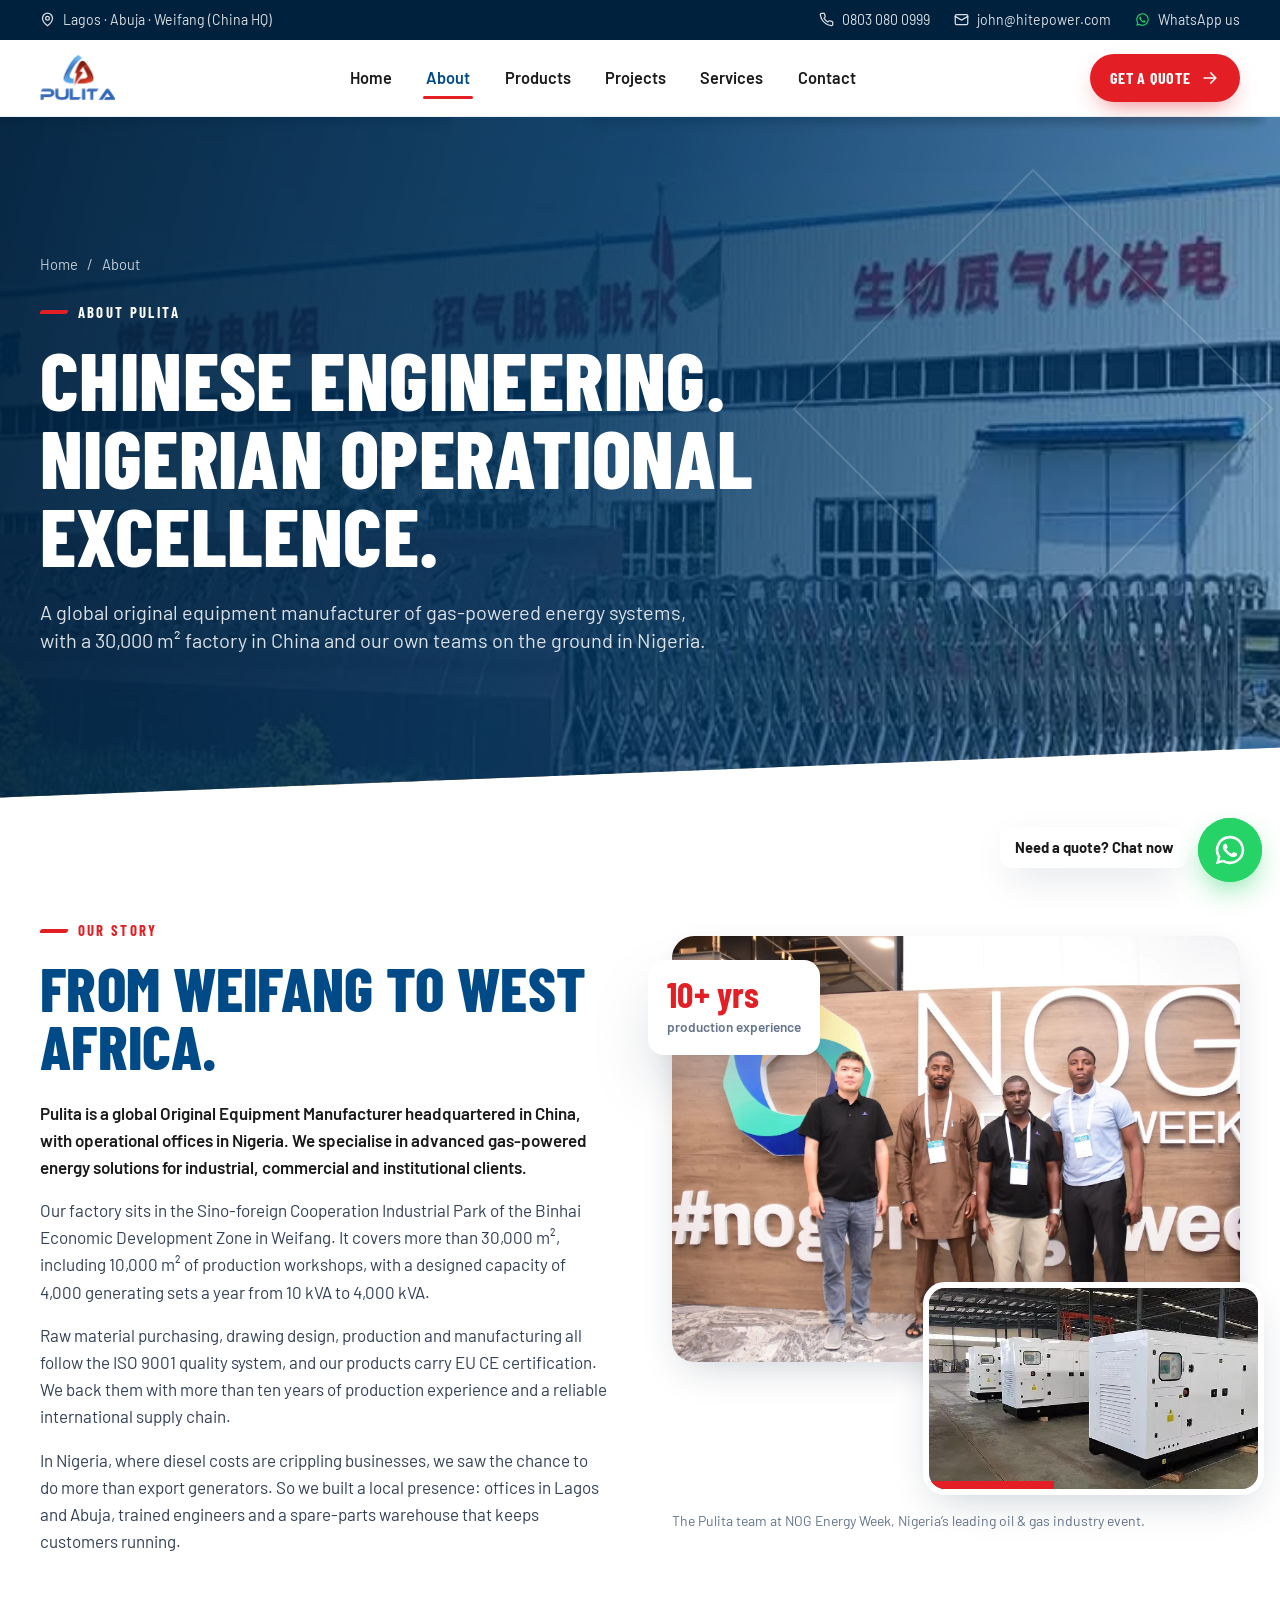
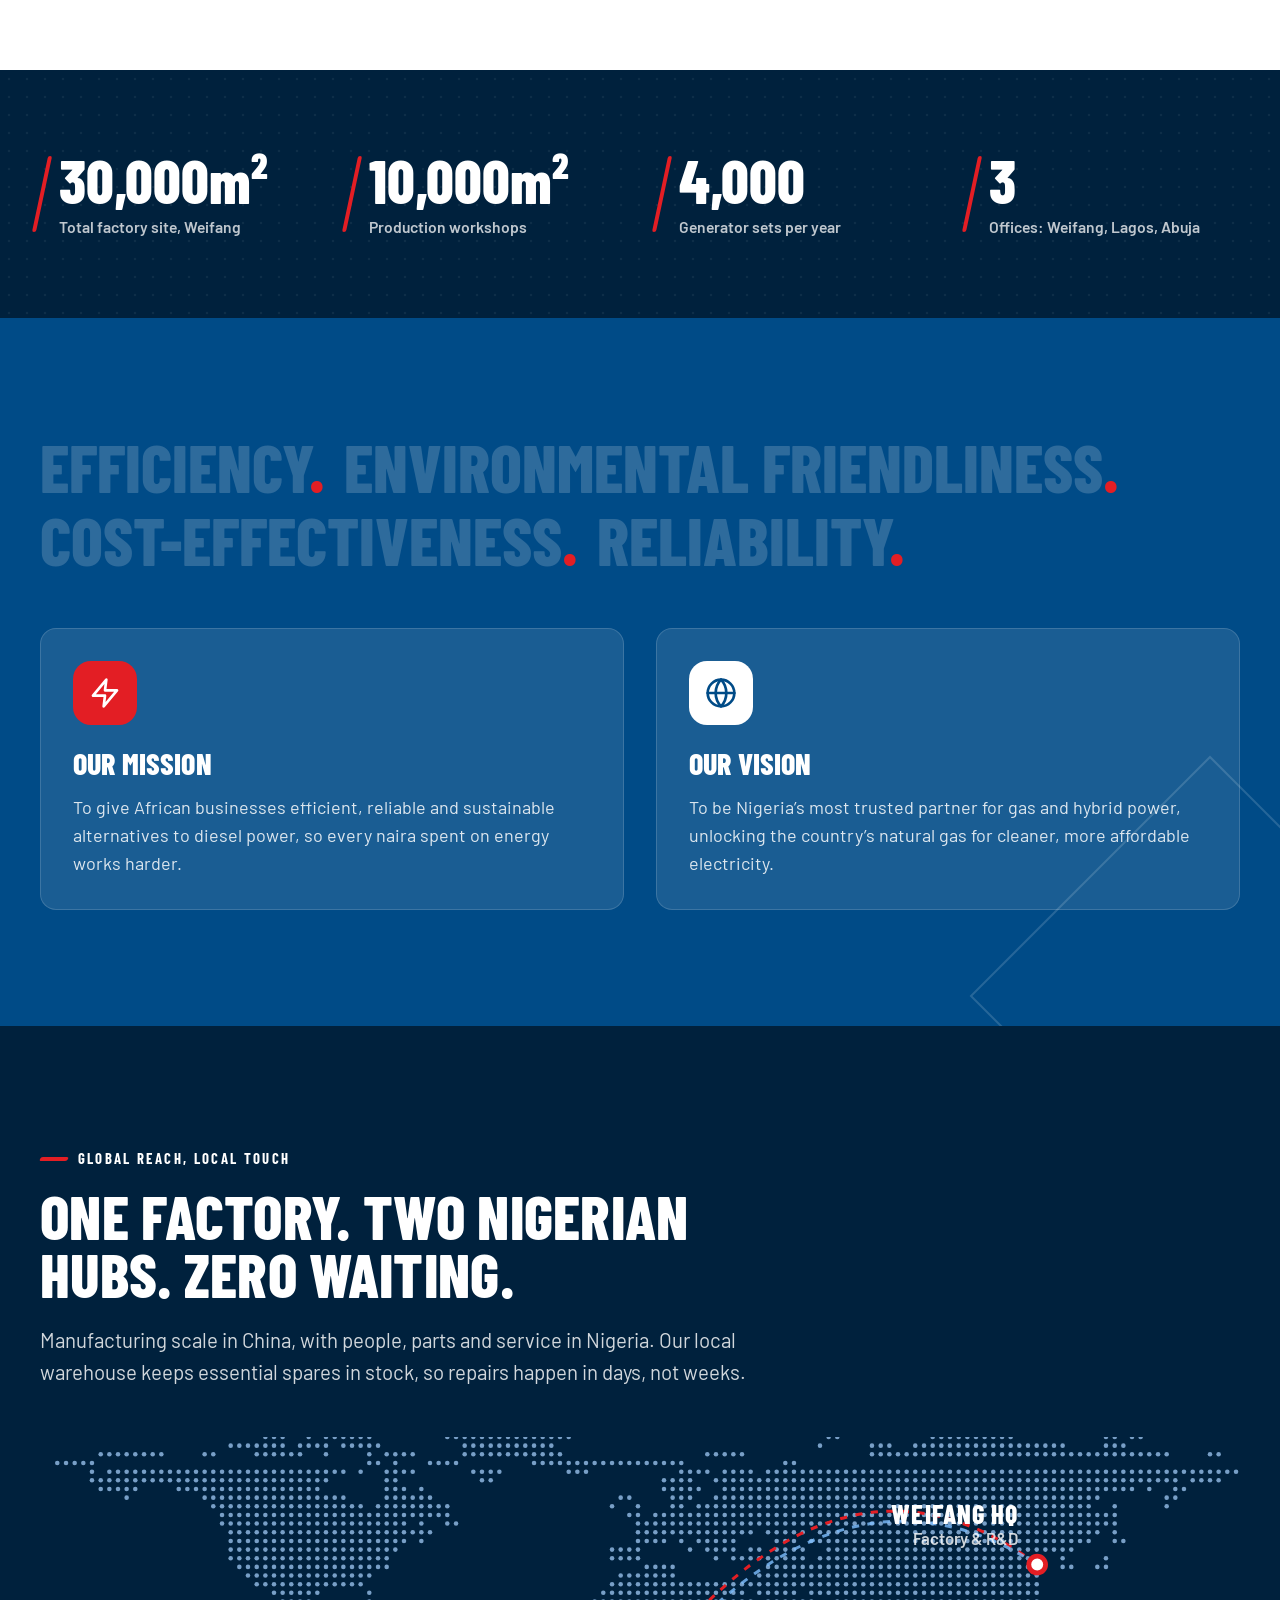
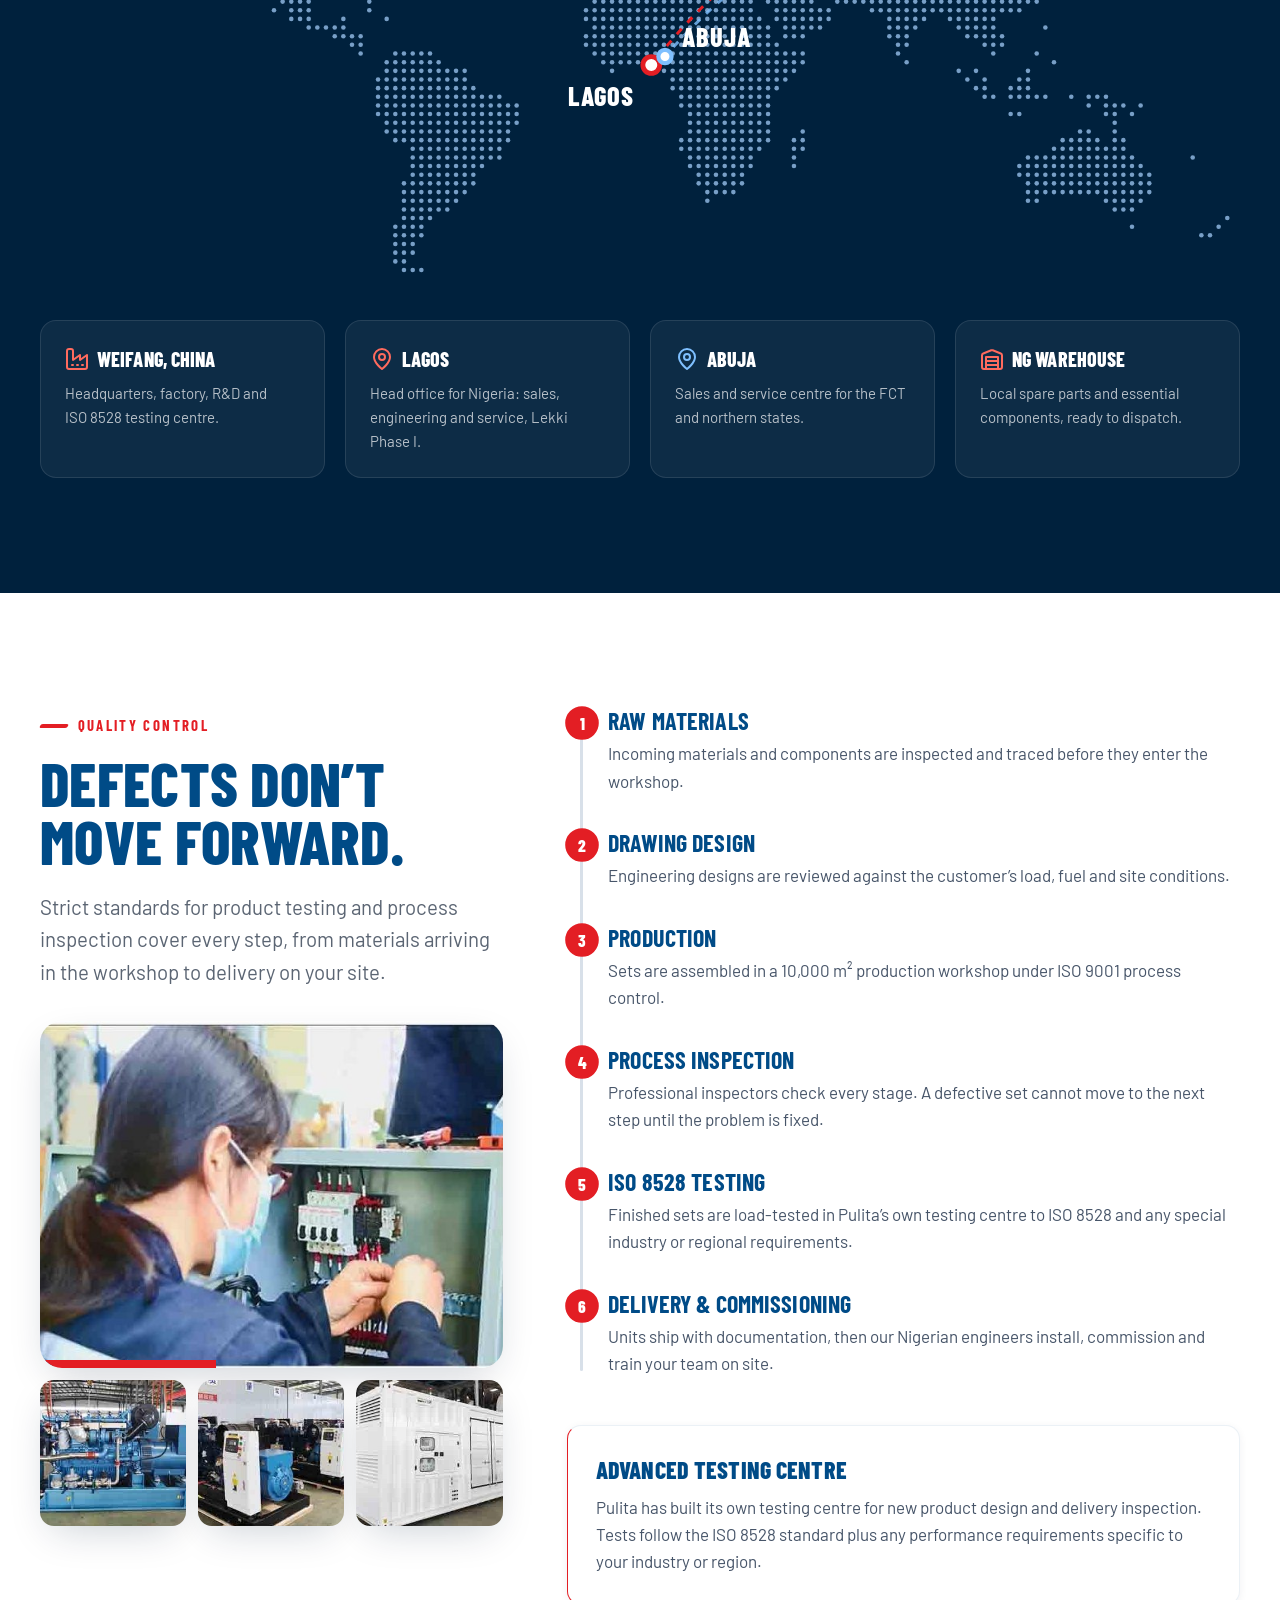
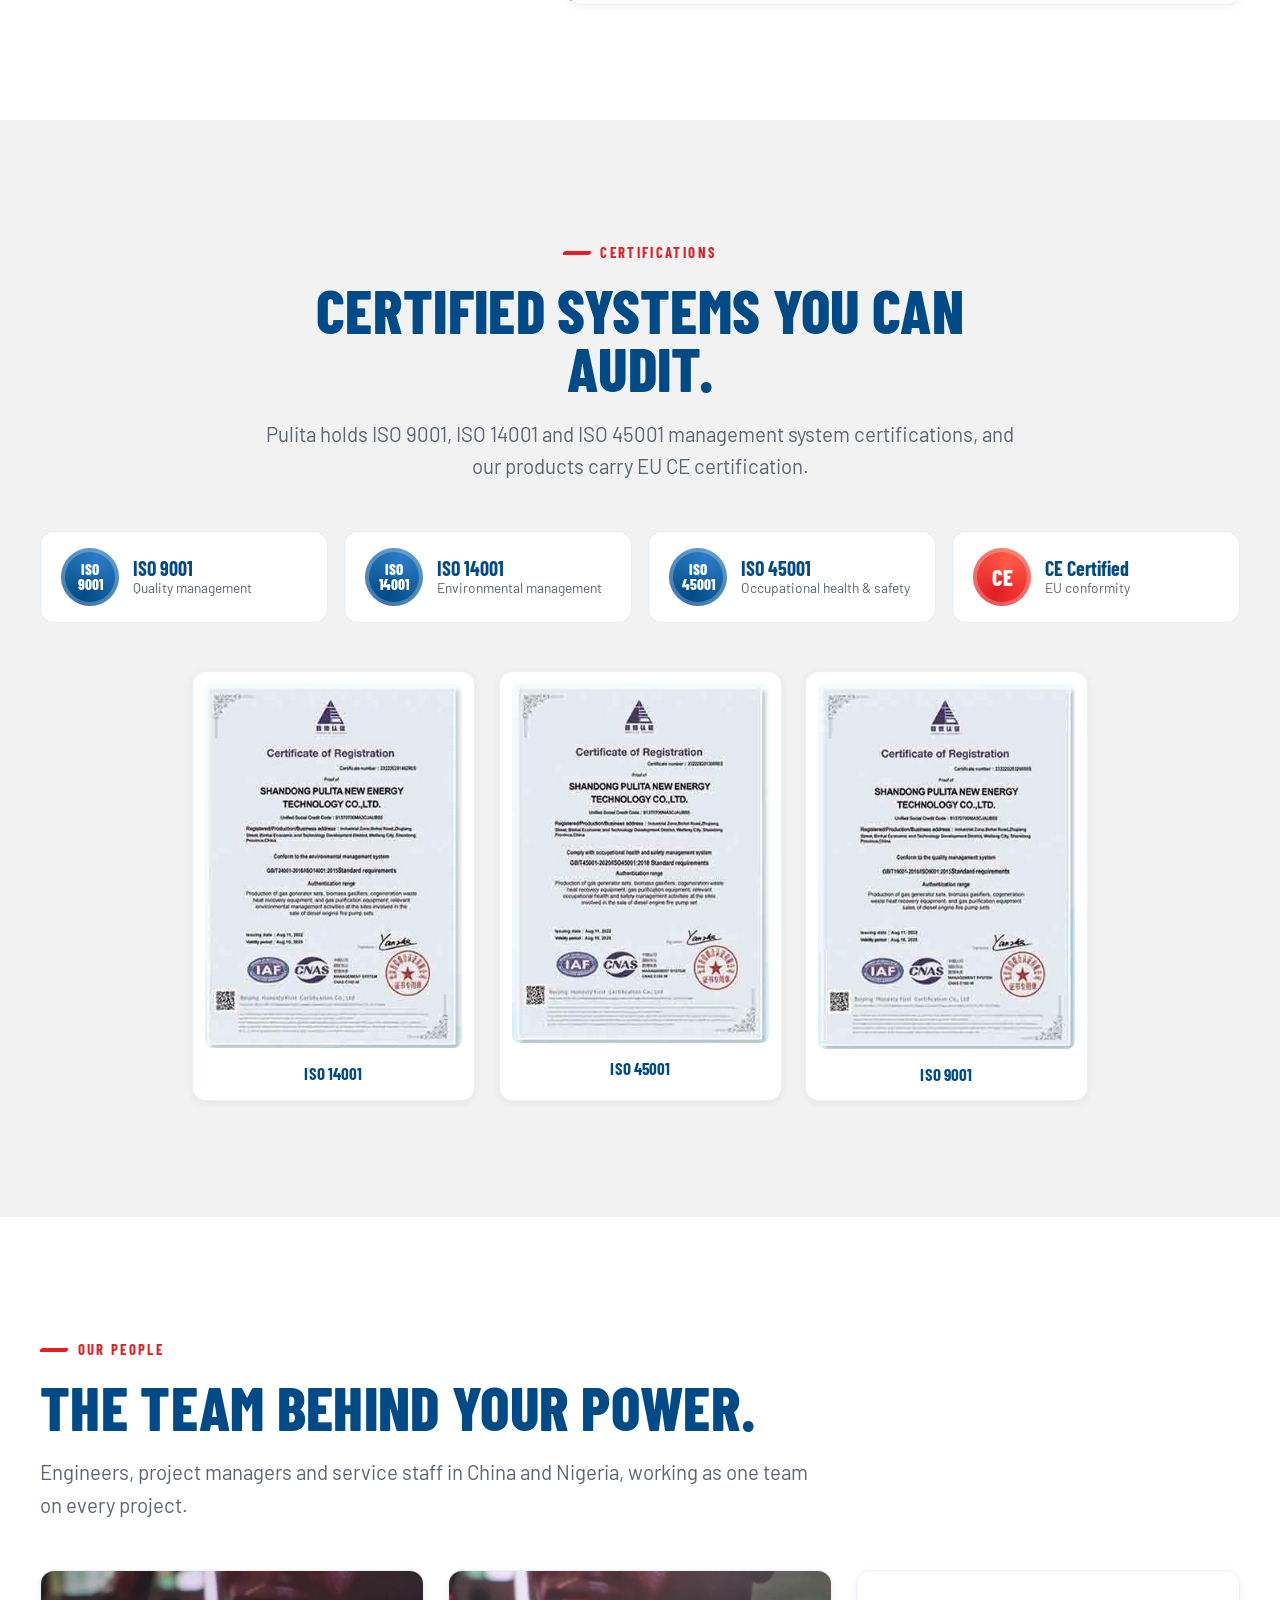
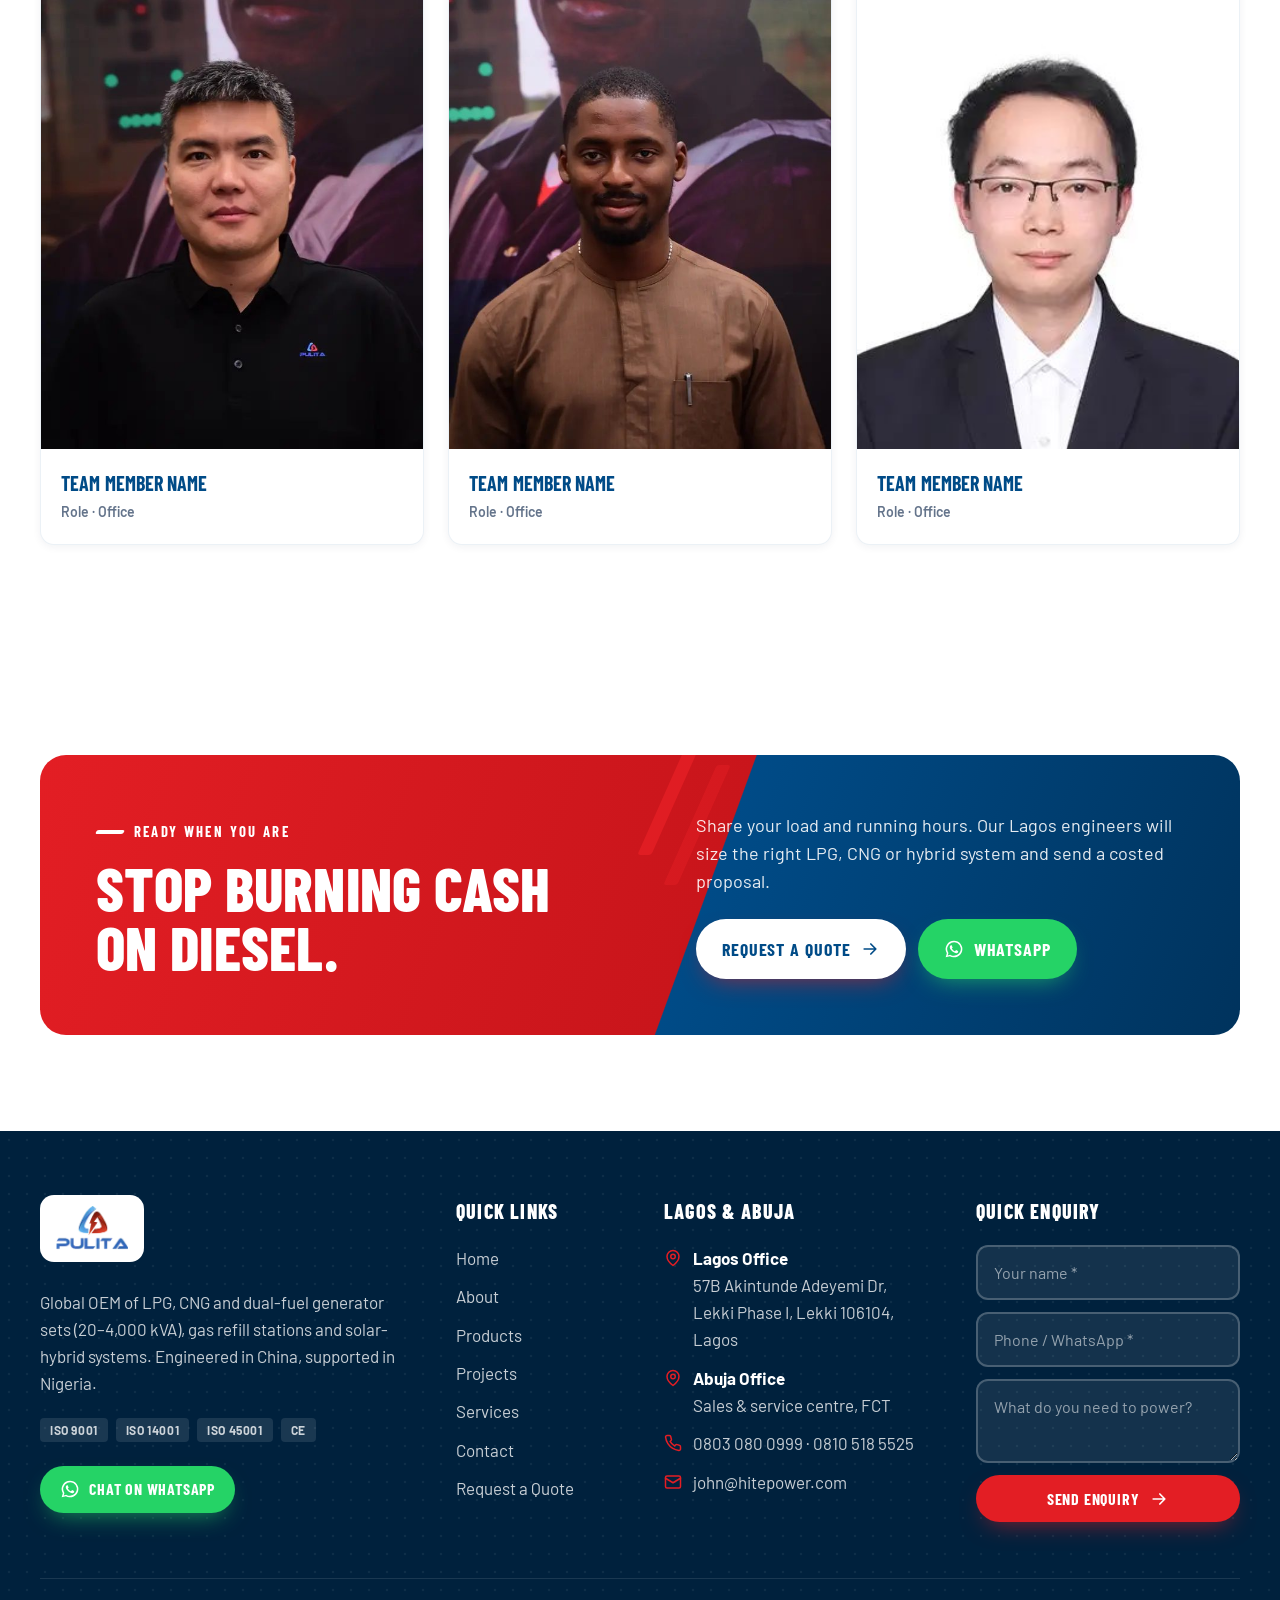
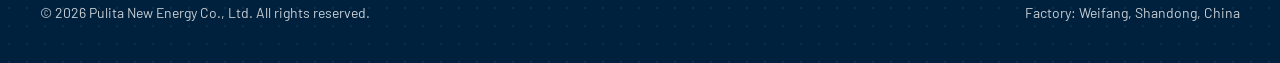
==== pulita-website/about.html @ dcbc4399 "Add files via upload first commit" ====
<!DOCTYPE html>
<html lang="en-NG" class="no-js">
<head>
<meta charset="utf-8">
<meta name="viewport" content="width=device-width, initial-scale=1, viewport-fit=cover">
<title>About Pulita New Energy | Global Gas Generator OEM with Offices in Lagos & Abuja</title>
<meta name="description" content="Pulita is a global OEM headquartered in Weifang, China, with a 30,000 m² factory and operational offices in Lagos and Abuja, Nigeria. ISO 9001, ISO 14001, ISO 45001 and CE certified.">
<meta name="theme-color" content="#004B87">
<link rel="canonical" href="https://www.pulitaenergy.com/about.html">
<meta property="og:type" content="website">
<meta property="og:site_name" content="Pulita New Energy">
<meta property="og:title" content="About Pulita New Energy | Global Gas Generator OEM with Offices in Lagos & Abuja">
<meta property="og:description" content="Pulita is a global OEM headquartered in Weifang, China, with a 30,000 m² factory and operational offices in Lagos and Abuja, Nigeria. ISO 9001, ISO 14001, ISO 45001 and CE certified.">
<meta property="og:image" content="https://www.pulitaenergy.com/assets/images/engineer-laptop-blue-generator.jpg">
<link rel="icon" type="image/png" href="assets/images/favicon.png">
<!-- Tailwind CSS: pre-compiled locally so the site works offline and loads fast.
     To use the Play CDN instead, replace the next line with:
     <script src="https://cdn.tailwindcss.com"></script> -->
<link rel="stylesheet" href="assets/css/tailwind.css">
<link rel="stylesheet" href="assets/css/styles.css">
<script type="application/ld+json">{"@context":"https://schema.org","@type":"Organization","name":"Pulita New Energy Co., Ltd","url":"https://www.pulitaenergy.com/","logo":"https://www.pulitaenergy.com/assets/images/pulita-logo-large.jpg","email":"john@hitepower.com","telephone":"+2348030800999","address":{"@type":"PostalAddress","streetAddress":"57B Akintunde Adeyemi Dr, Lekki Phase I","addressLocality":"Lekki","addressRegion":"Lagos","postalCode":"106104","addressCountry":"NG"}}</script>
</head>
<body>
<a class="skip-link" href="#main">Skip to content</a>
<div class="topbar hidden md:block">
  <div class="max-w-7xl mx-auto px-5 sm:px-8 lg:px-10 flex items-center justify-between h-10">
    <div class="flex items-center gap-2"><svg viewBox="0 0 24 24" fill="none" stroke="currentColor" stroke-width="2" stroke-linecap="round" stroke-linejoin="round" aria-hidden="true"><path d="M20 10c0 6-8 12-8 12s-8-6-8-12a8 8 0 0 1 16 0Z"/><circle cx="12" cy="10" r="3"/></svg><span>Lagos &middot; Abuja &middot; Weifang (China HQ)</span></div>
    <div class="flex items-center gap-6">
      <a class="flex items-center gap-2" href="tel:+2348030800999"><svg viewBox="0 0 24 24" fill="none" stroke="currentColor" stroke-width="2" stroke-linecap="round" stroke-linejoin="round" aria-hidden="true"><path d="M22 16.92v3a2 2 0 0 1-2.18 2 19.79 19.79 0 0 1-8.63-3.07 19.5 19.5 0 0 1-6-6 19.79 19.79 0 0 1-3.07-8.67A2 2 0 0 1 4.11 2h3a2 2 0 0 1 2 1.72 12.84 12.84 0 0 0 .7 2.81 2 2 0 0 1-.45 2.11L8.09 9.91a16 16 0 0 0 6 6l1.27-1.27a2 2 0 0 1 2.11-.45 12.84 12.84 0 0 0 2.81.7A2 2 0 0 1 22 16.92z"/></svg>0803 080 0999</a>
      <a class="flex items-center gap-2" href="mailto:john@hitepower.com"><svg viewBox="0 0 24 24" fill="none" stroke="currentColor" stroke-width="2" stroke-linecap="round" stroke-linejoin="round" aria-hidden="true"><rect x="2" y="4" width="20" height="16" rx="2"/><path d="m22 7-10 6L2 7"/></svg>john@hitepower.com</a>
      <a class="flex items-center gap-2" href="https://wa.me/2348030800999?text=Hello%20Pulita%2C%20I%27d%20like%20to%20know%20more%20about%20gas%20generators%20for%20my%20business." target="_blank" rel="noopener"><span class="inline-block w-[15px] h-[15px] text-[#25D366]"><svg viewBox="0 0 24 24" aria-hidden="true"><path fill="currentColor" d="M12 2a10 10 0 0 0-8.6 15.1L2 22l5.05-1.32A10 10 0 1 0 12 2Zm0 18.2a8.2 8.2 0 0 1-4.18-1.15l-.3-.18-3 .79.8-2.92-.2-.3A8.2 8.2 0 1 1 12 20.2Z"/><path fill="currentColor" d="M16.5 14.2c-.25-.12-1.47-.72-1.7-.8-.23-.09-.4-.13-.56.12-.17.25-.64.8-.79.97-.14.16-.29.18-.54.06a6.7 6.7 0 0 1-3.34-2.92c-.25-.44.25-.4.72-1.34.08-.16.04-.3-.02-.42-.06-.13-.56-1.35-.77-1.85-.2-.48-.41-.42-.56-.42h-.48a.92.92 0 0 0-.67.31 2.8 2.8 0 0 0-.87 2.08 4.87 4.87 0 0 0 1.02 2.58 11.1 11.1 0 0 0 4.26 3.77c1.58.68 2.2.74 3 .62.48-.07 1.47-.6 1.68-1.18.2-.58.2-1.08.14-1.18-.06-.1-.23-.17-.48-.29Z"/></svg></span>WhatsApp us</a>
    </div>
  </div>
</div>
<header class="site-header">
  <div class="max-w-7xl mx-auto px-5 sm:px-8 lg:px-10 bar flex items-center justify-between gap-6">
    <a class="logo flex items-center" href="index.html" aria-label="Pulita New Energy home"><img src="assets/images/pulita-logo.png" alt="Pulita New Energy" width="152" height="93"></a>
    <nav class="hidden lg:flex items-center gap-7" aria-label="Main"><a class="nav-link" href="index.html">Home</a><a class="nav-link" href="about.html" aria-current="page">About</a><a class="nav-link" href="products.html">Products</a><a class="nav-link" href="projects.html">Projects</a><a class="nav-link" href="services.html">Services</a><a class="nav-link" href="contact.html">Contact</a></nav>
    <div class="flex items-center gap-3">
      <a class="btn btn-sm header-cta" href="services.html#quote">Get a Quote <svg class="arrow" viewBox="0 0 24 24" fill="none" stroke="currentColor" stroke-width="2" stroke-linecap="round" stroke-linejoin="round" aria-hidden="true"><path d="M5 12h14M13 6l6 6-6 6"/></svg></a>
      <button class="menu-btn lg:hidden" type="button" aria-label="Open menu" aria-expanded="false" aria-controls="mobile-nav"><span></span><span></span><span></span></button>
    </div>
  </div>
</header>
<div class="mobile-nav lg:hidden" id="mobile-nav">
  <div class="max-w-7xl mx-auto px-5 sm:px-8 lg:px-10 pb-8">
    <nav aria-label="Mobile"><a class="m-link" href="index.html">Home<svg class="w-6 h-6" viewBox="0 0 24 24" fill="none" stroke="currentColor" stroke-width="2" stroke-linecap="round" stroke-linejoin="round" aria-hidden="true"><path d="m9 18 6-6-6-6"/></svg></a><a class="m-link" href="about.html" aria-current="page">About<svg class="w-6 h-6" viewBox="0 0 24 24" fill="none" stroke="currentColor" stroke-width="2" stroke-linecap="round" stroke-linejoin="round" aria-hidden="true"><path d="m9 18 6-6-6-6"/></svg></a><a class="m-link" href="products.html">Products<svg class="w-6 h-6" viewBox="0 0 24 24" fill="none" stroke="currentColor" stroke-width="2" stroke-linecap="round" stroke-linejoin="round" aria-hidden="true"><path d="m9 18 6-6-6-6"/></svg></a><a class="m-link" href="projects.html">Projects<svg class="w-6 h-6" viewBox="0 0 24 24" fill="none" stroke="currentColor" stroke-width="2" stroke-linecap="round" stroke-linejoin="round" aria-hidden="true"><path d="m9 18 6-6-6-6"/></svg></a><a class="m-link" href="services.html">Services<svg class="w-6 h-6" viewBox="0 0 24 24" fill="none" stroke="currentColor" stroke-width="2" stroke-linecap="round" stroke-linejoin="round" aria-hidden="true"><path d="m9 18 6-6-6-6"/></svg></a><a class="m-link" href="contact.html">Contact<svg class="w-6 h-6" viewBox="0 0 24 24" fill="none" stroke="currentColor" stroke-width="2" stroke-linecap="round" stroke-linejoin="round" aria-hidden="true"><path d="m9 18 6-6-6-6"/></svg></a></nav>
    <div class="grid gap-3 mt-6">
      <a class="btn btn-block" href="services.html#quote">Request a Quote <svg class="arrow" viewBox="0 0 24 24" fill="none" stroke="currentColor" stroke-width="2" stroke-linecap="round" stroke-linejoin="round" aria-hidden="true"><path d="M5 12h14M13 6l6 6-6 6"/></svg></a>
      <a class="btn btn-wa btn-block" href="https://wa.me/2348030800999?text=Hello%20Pulita%2C%20I%27d%20like%20to%20know%20more%20about%20gas%20generators%20for%20my%20business." target="_blank" rel="noopener"><span class="w-5 h-5"><svg viewBox="0 0 24 24" aria-hidden="true"><path fill="currentColor" d="M12 2a10 10 0 0 0-8.6 15.1L2 22l5.05-1.32A10 10 0 1 0 12 2Zm0 18.2a8.2 8.2 0 0 1-4.18-1.15l-.3-.18-3 .79.8-2.92-.2-.3A8.2 8.2 0 1 1 12 20.2Z"/><path fill="currentColor" d="M16.5 14.2c-.25-.12-1.47-.72-1.7-.8-.23-.09-.4-.13-.56.12-.17.25-.64.8-.79.97-.14.16-.29.18-.54.06a6.7 6.7 0 0 1-3.34-2.92c-.25-.44.25-.4.72-1.34.08-.16.04-.3-.02-.42-.06-.13-.56-1.35-.77-1.85-.2-.48-.41-.42-.56-.42h-.48a.92.92 0 0 0-.67.31 2.8 2.8 0 0 0-.87 2.08 4.87 4.87 0 0 0 1.02 2.58 11.1 11.1 0 0 0 4.26 3.77c1.58.68 2.2.74 3 .62.48-.07 1.47-.6 1.68-1.18.2-.58.2-1.08.14-1.18-.06-.1-.23-.17-.48-.29Z"/></svg></span> Chat on WhatsApp</a>
      <a class="btn btn-outline btn-block" href="tel:+2348030800999"><svg viewBox="0 0 24 24" fill="none" stroke="currentColor" stroke-width="2" stroke-linecap="round" stroke-linejoin="round" aria-hidden="true"><path d="M22 16.92v3a2 2 0 0 1-2.18 2 19.79 19.79 0 0 1-8.63-3.07 19.5 19.5 0 0 1-6-6 19.79 19.79 0 0 1-3.07-8.67A2 2 0 0 1 4.11 2h3a2 2 0 0 1 2 1.72 12.84 12.84 0 0 0 .7 2.81 2 2 0 0 1-.45 2.11L8.09 9.91a16 16 0 0 0 6 6l1.27-1.27a2 2 0 0 1 2.11-.45 12.84 12.84 0 0 0 2.81.7A2 2 0 0 1 22 16.92z"/></svg> 0803 080 0999</a>
    </div>
  </div>
</div>
<main id="main">
<section class="page-hero">
  <div class="hero-bg"><img src="assets/images/factory-weifang-exterior.jpg" alt="" style="object-position:30% 60%"></div>
  <div class="diamond-deco hidden lg:block" style="right:6%;top:18%"></div>
  <div class="max-w-7xl mx-auto px-5 sm:px-8 lg:px-10">
    <p class="breadcrumb enter"><a href="index.html">Home</a> <span class="mx-1.5">/</span> About</p>
    <p class="eyebrow on-dark mt-6 enter" style="--d:80ms">About Pulita</p>
    <h1 class="h-page max-w-4xl enter" style="--d:160ms">Chinese engineering. Nigerian operational excellence.</h1>
    <p class="text-lg md:text-xl text-white/85 max-w-2xl mt-6 enter" style="--d:260ms">A global original equipment manufacturer of gas-powered energy systems, with a 30,000&nbsp;m&sup2; factory in China and our own teams on the ground in Nigeria.</p>
    
  </div>
</section>

<!-- ============ STORY ============ -->
<section class="section">
  <div class="max-w-7xl mx-auto px-5 sm:px-8 lg:px-10 grid lg:grid-cols-12 gap-12 lg:gap-16 items-center">
    <div class="lg:col-span-6" data-reveal="left">
      <p class="eyebrow">Our story</p>
      <h2 class="h-section text-blue-brand">From Weifang to West Africa.</h2>
      <div class="mt-6 space-y-4 text-[17px] text-slate-700">
        <p class="font-semibold text-ink">Pulita is a global Original Equipment Manufacturer headquartered in China, with operational offices in Nigeria. We specialise in advanced gas-powered energy solutions for industrial, commercial and institutional clients.</p>
        <p>Our factory sits in the Sino-foreign Cooperation Industrial Park of the Binhai Economic Development Zone in Weifang. It covers more than 30,000&nbsp;m&sup2;, including 10,000&nbsp;m&sup2; of production workshops, with a designed capacity of 4,000 generating sets a year from 10&nbsp;kVA to 4,000&nbsp;kVA.</p>
        <p>Raw material purchasing, drawing design, production and manufacturing all follow the ISO&nbsp;9001 quality system, and our products carry EU CE certification. We back them with more than ten years of production experience and a reliable international supply chain.</p>
        <p>In Nigeria, where diesel costs are crippling businesses, we saw the chance to do more than export generators. So we built a local presence: offices in Lagos and Abuja, trained engineers and a spare-parts warehouse that keeps customers running.</p>
      </div>
    </div>
    <div class="lg:col-span-6 relative" data-reveal="right">
      <div class="img-frame aspect-[4/3]"><img src="assets/images/nog-energy-week-team.jpg" alt="The Pulita team at NOG Energy Week" loading="lazy" style="object-position:40% 50%"></div>
      <div class="img-frame accent aspect-[16/10] w-3/5 -mt-20 ml-auto md:mr-[-24px] border-[6px] border-white relative z-10"><img src="assets/images/factory-production-line-white-generators.jpg" alt="White soundproof generator sets on the Pulita production floor" loading="lazy"></div>
      <div class="badge-float top-6 left-4 md:-left-6" data-reveal="zoom" data-delay="300">
        <b class="font-display text-4xl text-red-brand leading-none block"><span data-count="10">10</span>+ yrs</b>
        <small class="text-slate-500 font-semibold">production experience</small>
      </div>
      <p class="text-sm text-slate-500 mt-4">The Pulita team at NOG Energy Week, Nigeria&rsquo;s leading oil &amp; gas industry event.</p>
    </div>
  </div>
</section>

<!-- ============ COUNTERS ============ -->
<section class="section-deep py-16 md:py-20 relative overflow-hidden on-dark">
  <div class="absolute inset-0 dot-grid-light opacity-40"></div>
  <div class="max-w-7xl mx-auto px-5 sm:px-8 lg:px-10 relative grid grid-cols-2 lg:grid-cols-4 gap-10">
    <div class="stat" data-reveal="up"><div class="num"><span data-count="30000">30,000</span>m&sup2;</div><p class="label">Total factory site, Weifang</p></div>
    <div class="stat" data-reveal="up" data-delay="100"><div class="num"><span data-count="10000">10,000</span>m&sup2;</div><p class="label">Production workshops</p></div>
    <div class="stat" data-reveal="up" data-delay="200"><div class="num"><span data-count="4000">4,000</span></div><p class="label">Generator sets per year</p></div>
    <div class="stat" data-reveal="up" data-delay="300"><div class="num"><span data-count="3">3</span></div><p class="label">Offices: Weifang, Lagos, Abuja</p></div>
  </div>
</section>

<!-- ============ MISSION ============ -->
<section class="section section-blue overflow-hidden">
  <div class="diamond-deco hidden md:block" style="right:-100px;bottom:-140px"></div>
  <div class="max-w-7xl mx-auto px-5 sm:px-8 lg:px-10 relative">
    <div class="mission-words" aria-label="Efficiency, Environmental Friendliness, Cost-Effectiveness, Reliability" data-reveal="up">
      <span>Efficiency</span><span>Environmental Friendliness</span><span>Cost-Effectiveness</span><span>Reliability</span>
    </div>
    <div class="grid md:grid-cols-2 gap-8 mt-14">
      <div class="rounded-2xl bg-white/10 border border-white/15 p-8" data-reveal="up">
        <div class="icon-badge mb-5" style="background:#E31E24;color:#fff"><svg viewBox="0 0 24 24" fill="none" stroke="currentColor" stroke-width="2" stroke-linecap="round" stroke-linejoin="round" aria-hidden="true"><path d="M13 2 3 14h9l-1 8 10-12h-9l1-8z"/></svg></div>
        <h3 class="font-display text-3xl font-extrabold uppercase mb-3">Our mission</h3>
        <p class="text-white/85 text-lg">To give African businesses efficient, reliable and sustainable alternatives to diesel power, so every naira spent on energy works harder.</p>
      </div>
      <div class="rounded-2xl bg-white/10 border border-white/15 p-8" data-reveal="up" data-delay="120">
        <div class="icon-badge mb-5" style="background:#fff;color:#004B87"><svg viewBox="0 0 24 24" fill="none" stroke="currentColor" stroke-width="2" stroke-linecap="round" stroke-linejoin="round" aria-hidden="true"><circle cx="12" cy="12" r="10"/><path d="M12 2a14.5 14.5 0 0 0 0 20 14.5 14.5 0 0 0 0-20M2 12h20"/></svg></div>
        <h3 class="font-display text-3xl font-extrabold uppercase mb-3">Our vision</h3>
        <p class="text-white/85 text-lg">To be Nigeria&rsquo;s most trusted partner for gas and hybrid power, unlocking the country&rsquo;s natural gas for cleaner, more affordable electricity.</p>
      </div>
    </div>
  </div>
</section>

<!-- ============ GLOBAL REACH ============ -->
<section class="section section-deep on-dark overflow-hidden">
  <div class="max-w-7xl mx-auto px-5 sm:px-8 lg:px-10 relative">
    <div class="max-w-3xl  mb-12" data-reveal="up">
  <p class="eyebrow on-dark">Global reach, local touch</p>
  <h2 class="h-section text-white">One factory. Two Nigerian hubs. Zero waiting.</h2>
  <p class="lead mt-5 text-white/80">Manufacturing scale in China, with people, parts and service in Nigeria. Our local warehouse keeps essential spares in stock, so repairs happen in days, not weeks.</p>
</div>
    <div class="map-wrap" data-reveal="zoom">
  <img src="assets/images/world-map-dots.svg" alt="World map showing Pulita's headquarters in Weifang, China and offices in Lagos and Abuja, Nigeria" loading="lazy" width="1000" height="369">
  <svg class="overlay" viewBox="0 0 1000 369" aria-hidden="true">
    <path class="map-arc" d="M831.0 106.3 Q670.2 -13.7 509.4 190.0"/>
    <path class="map-arc" style="stroke:#7FC0FF;opacity:.8" d="M831.0 106.3 Q675.9 6.3 520.8 182.9"/>
    <circle class="map-pulse" cx="831.0" cy="106.3" r="7"/><circle cx="831.0" cy="106.3" r="7" fill="#fff" stroke="#E31E24" stroke-width="4"/>
    <circle class="map-pulse" cx="509.4" cy="190.0" r="7" style="animation-delay:.8s"/><circle cx="509.4" cy="190.0" r="7" fill="#fff" stroke="#E31E24" stroke-width="4"/>
    <circle cx="520.8" cy="182.9" r="5.5" fill="#fff" stroke="#7FC0FF" stroke-width="3.5"/>
    <text class="map-label" x="815.0" y="72.3" text-anchor="end">Weifang HQ</text>
    <text class="map-sub" x="815.0" y="90.3" text-anchor="end">Factory &amp; R&amp;D</text>
    <text class="map-label" x="495.4" y="224.0" text-anchor="end">Lagos</text>
    <text class="map-label" x="534.8" y="174.9">Abuja</text>
  </svg>
</div>
    <div class="grid sm:grid-cols-2 lg:grid-cols-4 gap-5 mt-10">
      <div class="rounded-2xl bg-white/5 border border-white/10 p-6" data-reveal="up"><p class="flex items-center gap-2 font-display text-xl font-extrabold uppercase text-white"><svg class="w-6 h-6 text-[#FF6B5E]" viewBox="0 0 24 24" fill="none" stroke="currentColor" stroke-width="2" stroke-linecap="round" stroke-linejoin="round" aria-hidden="true"><path d="M2 20a2 2 0 0 0 2 2h16a2 2 0 0 0 2-2V8l-7 5V8l-7 5V4a2 2 0 0 0-2-2H4a2 2 0 0 0-2 2Z"/><path d="M17 18h1M12 18h1M7 18h1"/></svg>Weifang, China</p><p class="text-white/70 mt-2 text-[15px]">Headquarters, factory, R&amp;D and ISO&nbsp;8528 testing centre.</p></div>
      <div class="rounded-2xl bg-white/5 border border-white/10 p-6" data-reveal="up" data-delay="100"><p class="flex items-center gap-2 font-display text-xl font-extrabold uppercase text-white"><svg class="w-6 h-6 text-[#FF6B5E]" viewBox="0 0 24 24" fill="none" stroke="currentColor" stroke-width="2" stroke-linecap="round" stroke-linejoin="round" aria-hidden="true"><path d="M20 10c0 6-8 12-8 12s-8-6-8-12a8 8 0 0 1 16 0Z"/><circle cx="12" cy="10" r="3"/></svg>Lagos</p><p class="text-white/70 mt-2 text-[15px]">Head office for Nigeria: sales, engineering and service, Lekki Phase I.</p></div>
      <div class="rounded-2xl bg-white/5 border border-white/10 p-6" data-reveal="up" data-delay="200"><p class="flex items-center gap-2 font-display text-xl font-extrabold uppercase text-white"><svg class="w-6 h-6 text-[#7FC0FF]" viewBox="0 0 24 24" fill="none" stroke="currentColor" stroke-width="2" stroke-linecap="round" stroke-linejoin="round" aria-hidden="true"><path d="M20 10c0 6-8 12-8 12s-8-6-8-12a8 8 0 0 1 16 0Z"/><circle cx="12" cy="10" r="3"/></svg>Abuja</p><p class="text-white/70 mt-2 text-[15px]">Sales and service centre for the FCT and northern states.</p></div>
      <div class="rounded-2xl bg-white/5 border border-white/10 p-6" data-reveal="up" data-delay="300"><p class="flex items-center gap-2 font-display text-xl font-extrabold uppercase text-white"><svg class="w-6 h-6 text-[#FF6B5E]" viewBox="0 0 24 24" fill="none" stroke="currentColor" stroke-width="2" stroke-linecap="round" stroke-linejoin="round" aria-hidden="true"><path d="M22 8.35V20a2 2 0 0 1-2 2H4a2 2 0 0 1-2-2V8.35A2 2 0 0 1 3.26 6.5l8-3.2a2 2 0 0 1 1.48 0l8 3.2A2 2 0 0 1 22 8.35Z"/><path d="M6 18h12M6 14h12"/><path d="M6 22V10h12v12"/></svg>NG warehouse</p><p class="text-white/70 mt-2 text-[15px]">Local spare parts and essential components, ready to dispatch.</p></div>
    </div>
  </div>
</section>

<!-- ============ QUALITY CONTROL ============ -->
<section class="section">
  <div class="max-w-7xl mx-auto px-5 sm:px-8 lg:px-10 grid lg:grid-cols-12 gap-12 lg:gap-16">
    <div class="lg:col-span-5">
      <div class="lg:sticky lg:top-32">
        <div data-reveal="up">
          <p class="eyebrow">Quality control</p>
          <h2 class="h-section text-blue-brand">Defects don&rsquo;t move forward.</h2>
          <p class="lead mt-5">Strict standards for product testing and process inspection cover every step, from materials arriving in the workshop to delivery on your site.</p>
        </div>
        <div class="img-frame accent aspect-[4/3] mt-8" data-reveal="up"><img src="assets/images/quality-control-testing.jpg" alt="Pulita inspector testing a generator control panel" loading="lazy"></div>
        <div class="grid grid-cols-3 gap-3 mt-3" data-reveal="up">
          <div class="img-frame aspect-square" style="border-radius:14px"><img src="assets/images/factory-gallery-2.jpg" alt="Gas engine on the assembly line" loading="lazy"></div>
          <div class="img-frame aspect-square" style="border-radius:14px"><img src="assets/images/factory-gallery-1.jpg" alt="Open-type generator sets in the workshop" loading="lazy"></div>
          <div class="img-frame aspect-square" style="border-radius:14px"><img src="assets/images/factory-gallery-5.jpg" alt="Containerized generator ready for shipment" loading="lazy"></div>
        </div>
      </div>
    </div>
    <div class="lg:col-span-7">
      <div class="timeline">
        <div class="progress"></div>
        <div class="tl-item" data-step="1"><h3>Raw materials</h3><p class="text-slate-600 mt-1.5">Incoming materials and components are inspected and traced before they enter the workshop.</p></div><div class="tl-item" data-step="2"><h3>Drawing design</h3><p class="text-slate-600 mt-1.5">Engineering designs are reviewed against the customer&rsquo;s load, fuel and site conditions.</p></div><div class="tl-item" data-step="3"><h3>Production</h3><p class="text-slate-600 mt-1.5">Sets are assembled in a 10,000&nbsp;m&sup2; production workshop under ISO&nbsp;9001 process control.</p></div><div class="tl-item" data-step="4"><h3>Process inspection</h3><p class="text-slate-600 mt-1.5">Professional inspectors check every stage. A defective set cannot move to the next step until the problem is fixed.</p></div><div class="tl-item" data-step="5"><h3>ISO 8528 testing</h3><p class="text-slate-600 mt-1.5">Finished sets are load-tested in Pulita&rsquo;s own testing centre to ISO&nbsp;8528 and any special industry or regional requirements.</p></div><div class="tl-item" data-step="6"><h3>Delivery &amp; commissioning</h3><p class="text-slate-600 mt-1.5">Units ship with documentation, then our Nigerian engineers install, commission and train your team on site.</p></div>
      </div>
      <div class="card p-7 mt-12 border-l-4" style="border-left-color:#E31E24" data-reveal="up">
        <p class="font-display text-2xl font-extrabold uppercase text-blue-brand">Advanced testing centre</p>
        <p class="text-slate-600 mt-2">Pulita has built its own testing centre for new product design and delivery inspection. Tests follow the ISO&nbsp;8528 standard plus any performance requirements specific to your industry or region.</p>
      </div>
    </div>
  </div>
</section>

<!-- ============ CERTIFICATIONS ============ -->
<section class="section section-gray">
  <div class="max-w-7xl mx-auto px-5 sm:px-8 lg:px-10">
    <div class="max-w-3xl text-center mx-auto mb-12" data-reveal="up">
  <p class="eyebrow">Certifications</p>
  <h2 class="h-section text-blue-brand">Certified systems you can audit.</h2>
  <p class="lead mt-5 ">Pulita holds ISO&nbsp;9001, ISO&nbsp;14001 and ISO&nbsp;45001 management system certifications, and our products carry EU CE certification.</p>
</div>
    <div class="grid sm:grid-cols-2 lg:grid-cols-4 gap-4 mb-12"><div class="cert" data-reveal="up" data-delay="0"><span class="cert-seal">ISO<br>9001</span><span><b>ISO 9001</b><small>Quality management</small></span></div><div class="cert" data-reveal="up" data-delay="80"><span class="cert-seal">ISO<br>14001</span><span><b>ISO 14001</b><small>Environmental management</small></span></div><div class="cert" data-reveal="up" data-delay="160"><span class="cert-seal">ISO<br>45001</span><span><b>ISO 45001</b><small>Occupational health &amp; safety</small></span></div><div class="cert" data-reveal="up" data-delay="240"><span class="cert-seal ce">CE</span><span><b>CE Certified</b><small>EU conformity</small></span></div></div>
    <div class="grid sm:grid-cols-3 gap-6 max-w-4xl mx-auto"><figure class="card card-hover p-3" data-reveal="up" data-delay="0"><img src="assets/images/iso-certificate-1.jpg" alt="ISO 14001 certificate of registration, Shandong Pulita New Energy Technology Co., Ltd." loading="lazy" class="rounded-lg w-full"><figcaption class="text-center font-display font-bold uppercase text-blue-brand mt-3 tracking-wide">ISO 14001</figcaption></figure><figure class="card card-hover p-3" data-reveal="up" data-delay="100"><img src="assets/images/iso-certificate-2.jpg" alt="ISO 45001 certificate of registration, Shandong Pulita New Energy Technology Co., Ltd." loading="lazy" class="rounded-lg w-full"><figcaption class="text-center font-display font-bold uppercase text-blue-brand mt-3 tracking-wide">ISO 45001</figcaption></figure><figure class="card card-hover p-3" data-reveal="up" data-delay="200"><img src="assets/images/iso-certificate-3.jpg" alt="ISO 9001 certificate of registration, Shandong Pulita New Energy Technology Co., Ltd." loading="lazy" class="rounded-lg w-full"><figcaption class="text-center font-display font-bold uppercase text-blue-brand mt-3 tracking-wide">ISO 9001</figcaption></figure></div>
  </div>
</section>

<!-- ============ TEAM ============ -->
<section class="section">
  <div class="max-w-7xl mx-auto px-5 sm:px-8 lg:px-10">
    <div class="max-w-3xl  mb-12" data-reveal="up">
  <p class="eyebrow">Our people</p>
  <h2 class="h-section text-blue-brand">The team behind your power.</h2>
  <p class="lead mt-5 ">Engineers, project managers and service staff in China and Nigeria, working as one team on every project.</p>
</div>
    <div class="grid sm:grid-cols-2 lg:grid-cols-3 gap-6"><figure class="team-card card overflow-hidden" data-reveal="up" data-delay="0">
  <div class="overflow-hidden"><img src="assets/images/team-portrait-1.jpg" alt="Pulita team member" loading="lazy"></div>
  <figcaption class="p-5"><b class="font-display text-xl uppercase text-blue-brand block"><!-- EDIT: team member name -->Team member name</b><span class="text-slate-500 text-sm font-semibold"><!-- EDIT: role / title -->Role &middot; Office</span></figcaption>
</figure><figure class="team-card card overflow-hidden" data-reveal="up" data-delay="100">
  <div class="overflow-hidden"><img src="assets/images/team-portrait-2.jpg" alt="Pulita team member" loading="lazy"></div>
  <figcaption class="p-5"><b class="font-display text-xl uppercase text-blue-brand block"><!-- EDIT: team member name -->Team member name</b><span class="text-slate-500 text-sm font-semibold"><!-- EDIT: role / title -->Role &middot; Office</span></figcaption>
</figure><figure class="team-card card overflow-hidden" data-reveal="up" data-delay="200">
  <div class="overflow-hidden"><img src="assets/images/team-portrait-3.jpg" alt="Pulita team member" loading="lazy"></div>
  <figcaption class="p-5"><b class="font-display text-xl uppercase text-blue-brand block"><!-- EDIT: team member name -->Team member name</b><span class="text-slate-500 text-sm font-semibold"><!-- EDIT: role / title -->Role &middot; Office</span></figcaption>
</figure></div>
  </div>
</section>
<section class="py-16 md:py-24">
  <div class="max-w-7xl mx-auto px-5 sm:px-8 lg:px-10">
    <div class="cta-band p-8 md:p-14" data-reveal="zoom">
      <div class="slash-deco hidden md:block" style="right:48%;top:-20px"><i style="left:0;top:0"></i><i style="left:26px;top:30px;opacity:.5"></i></div>
      <div class="grid md:grid-cols-2 gap-8 items-center relative">
        <div>
          <p class="eyebrow on-dark">Ready when you are</p>
          <h2 class="h-section">Stop burning cash on diesel.</h2>
        </div>
        <div class="md:pl-10">
          <p class="text-lg text-white/90 mb-6">Share your load and running hours. Our Lagos engineers will size the right LPG, CNG or hybrid system and send a costed proposal.</p>
          <div class="flex flex-wrap gap-3">
            <a class="btn bg-white" style="--bg:#fff;--fg:#004B87" href="services.html#quote">Request a Quote <svg class="arrow" viewBox="0 0 24 24" fill="none" stroke="currentColor" stroke-width="2" stroke-linecap="round" stroke-linejoin="round" aria-hidden="true"><path d="M5 12h14M13 6l6 6-6 6"/></svg></a>
            <a class="btn btn-wa" href="https://wa.me/2348030800999?text=Hello%20Pulita%2C%20I%27d%20like%20to%20know%20more%20about%20gas%20generators%20for%20my%20business." target="_blank" rel="noopener"><span class="w-5 h-5"><svg viewBox="0 0 24 24" aria-hidden="true"><path fill="currentColor" d="M12 2a10 10 0 0 0-8.6 15.1L2 22l5.05-1.32A10 10 0 1 0 12 2Zm0 18.2a8.2 8.2 0 0 1-4.18-1.15l-.3-.18-3 .79.8-2.92-.2-.3A8.2 8.2 0 1 1 12 20.2Z"/><path fill="currentColor" d="M16.5 14.2c-.25-.12-1.47-.72-1.7-.8-.23-.09-.4-.13-.56.12-.17.25-.64.8-.79.97-.14.16-.29.18-.54.06a6.7 6.7 0 0 1-3.34-2.92c-.25-.44.25-.4.72-1.34.08-.16.04-.3-.02-.42-.06-.13-.56-1.35-.77-1.85-.2-.48-.41-.42-.56-.42h-.48a.92.92 0 0 0-.67.31 2.8 2.8 0 0 0-.87 2.08 4.87 4.87 0 0 0 1.02 2.58 11.1 11.1 0 0 0 4.26 3.77c1.58.68 2.2.74 3 .62.48-.07 1.47-.6 1.68-1.18.2-.58.2-1.08.14-1.18-.06-.1-.23-.17-.48-.29Z"/></svg></span>WhatsApp</a>
          </div>
        </div>
      </div>
    </div>
  </div>
</section>
</main>
<footer class="site-footer">
  <div class="absolute inset-0 dot-grid-light opacity-40 pointer-events-none"></div>
  <div class="max-w-7xl mx-auto px-5 sm:px-8 lg:px-10 relative pt-16 pb-10">
    <div class="grid gap-12 lg:grid-cols-12">
      <div class="lg:col-span-4">
        <a href="index.html" class="footer-logo" aria-label="Pulita home"><img src="assets/images/pulita-logo.png" alt="Pulita New Energy" width="152" height="93" loading="lazy"></a>
        <p class="mt-5 max-w-sm">Global OEM of LPG, CNG and dual-fuel generator sets (20&ndash;4,000&nbsp;kVA), gas refill stations and solar-hybrid systems. Engineered in China, supported in Nigeria.</p>
        <div class="flex flex-wrap gap-2 mt-5 text-xs font-bold tracking-wider">
          <span class="px-2.5 py-1 rounded bg-white/10">ISO 9001</span><span class="px-2.5 py-1 rounded bg-white/10">ISO 14001</span><span class="px-2.5 py-1 rounded bg-white/10">ISO 45001</span><span class="px-2.5 py-1 rounded bg-white/10">CE</span>
        </div>
        <a class="btn btn-wa btn-sm mt-6" href="https://wa.me/2348030800999?text=Hello%20Pulita%2C%20I%27d%20like%20to%20know%20more%20about%20gas%20generators%20for%20my%20business." target="_blank" rel="noopener"><span class="w-5 h-5"><svg viewBox="0 0 24 24" aria-hidden="true"><path fill="currentColor" d="M12 2a10 10 0 0 0-8.6 15.1L2 22l5.05-1.32A10 10 0 1 0 12 2Zm0 18.2a8.2 8.2 0 0 1-4.18-1.15l-.3-.18-3 .79.8-2.92-.2-.3A8.2 8.2 0 1 1 12 20.2Z"/><path fill="currentColor" d="M16.5 14.2c-.25-.12-1.47-.72-1.7-.8-.23-.09-.4-.13-.56.12-.17.25-.64.8-.79.97-.14.16-.29.18-.54.06a6.7 6.7 0 0 1-3.34-2.92c-.25-.44.25-.4.72-1.34.08-.16.04-.3-.02-.42-.06-.13-.56-1.35-.77-1.85-.2-.48-.41-.42-.56-.42h-.48a.92.92 0 0 0-.67.31 2.8 2.8 0 0 0-.87 2.08 4.87 4.87 0 0 0 1.02 2.58 11.1 11.1 0 0 0 4.26 3.77c1.58.68 2.2.74 3 .62.48-.07 1.47-.6 1.68-1.18.2-.58.2-1.08.14-1.18-.06-.1-.23-.17-.48-.29Z"/></svg></span>Chat on WhatsApp</a>
      </div>
      <div class="lg:col-span-2">
        <h4>Quick links</h4>
        <ul class="footer-list"><li><a href="index.html">Home</a></li><li><a href="about.html">About</a></li><li><a href="products.html">Products</a></li><li><a href="projects.html">Projects</a></li><li><a href="services.html">Services</a></li><li><a href="contact.html">Contact</a></li><li><a href="services.html#quote">Request a Quote</a></li></ul>
      </div>
      <div class="lg:col-span-3">
        <h4>Lagos &amp; Abuja</h4>
        <ul class="footer-list">
          <li><svg viewBox="0 0 24 24" fill="none" stroke="currentColor" stroke-width="2" stroke-linecap="round" stroke-linejoin="round" aria-hidden="true"><path d="M20 10c0 6-8 12-8 12s-8-6-8-12a8 8 0 0 1 16 0Z"/><circle cx="12" cy="10" r="3"/></svg><span><b class="text-white">Lagos Office</b><br>57B Akintunde Adeyemi Dr, Lekki Phase I, Lekki 106104, Lagos</span></li>
          <li><svg viewBox="0 0 24 24" fill="none" stroke="currentColor" stroke-width="2" stroke-linecap="round" stroke-linejoin="round" aria-hidden="true"><path d="M20 10c0 6-8 12-8 12s-8-6-8-12a8 8 0 0 1 16 0Z"/><circle cx="12" cy="10" r="3"/></svg><span><b class="text-white">Abuja Office</b><br>Sales &amp; service centre, FCT</span></li>
          <li><svg viewBox="0 0 24 24" fill="none" stroke="currentColor" stroke-width="2" stroke-linecap="round" stroke-linejoin="round" aria-hidden="true"><path d="M22 16.92v3a2 2 0 0 1-2.18 2 19.79 19.79 0 0 1-8.63-3.07 19.5 19.5 0 0 1-6-6 19.79 19.79 0 0 1-3.07-8.67A2 2 0 0 1 4.11 2h3a2 2 0 0 1 2 1.72 12.84 12.84 0 0 0 .7 2.81 2 2 0 0 1-.45 2.11L8.09 9.91a16 16 0 0 0 6 6l1.27-1.27a2 2 0 0 1 2.11-.45 12.84 12.84 0 0 0 2.81.7A2 2 0 0 1 22 16.92z"/></svg><span><a href="tel:+2348030800999">0803 080 0999</a> &middot; <a href="tel:+2348105185525">0810 518 5525</a></span></li>
          <li><svg viewBox="0 0 24 24" fill="none" stroke="currentColor" stroke-width="2" stroke-linecap="round" stroke-linejoin="round" aria-hidden="true"><rect x="2" y="4" width="20" height="16" rx="2"/><path d="m22 7-10 6L2 7"/></svg><a href="mailto:john@hitepower.com">john@hitepower.com</a></li>
        </ul>
      </div>
      <div class="lg:col-span-3 on-dark">
        <h4>Quick enquiry</h4>
        <form data-enquiry="Quick enquiry" novalidate class="grid gap-3">
          <div class="field"><label for="f-name" class="sr-only">Your name</label><input id="f-name" name="name" placeholder="Your name *" required autocomplete="name"><span class="err">Please enter your name</span></div>
          <div class="field"><label for="f-phone" class="sr-only">Phone</label><input id="f-phone" name="phone" type="tel" placeholder="Phone / WhatsApp *" required autocomplete="tel"><span class="err">Please enter a valid phone number</span></div>
          <div class="field"><label for="f-msg" class="sr-only">Message</label><textarea id="f-msg" name="message" rows="2" style="min-height:84px" placeholder="What do you need to power?"></textarea></div>
          <button class="btn btn-sm" type="submit" data-via="wa">Send enquiry <svg class="arrow" viewBox="0 0 24 24" fill="none" stroke="currentColor" stroke-width="2" stroke-linecap="round" stroke-linejoin="round" aria-hidden="true"><path d="M5 12h14M13 6l6 6-6 6"/></svg></button>
        </form>
      </div>
    </div>
    <div class="mt-14 pt-6 border-t border-white/10 flex flex-col md:flex-row gap-3 justify-between text-sm">
      <p>&copy; <span data-year>2026</span> Pulita New Energy Co., Ltd. All rights reserved.</p>
      <p>Factory: Weifang, Shandong, China</p>
    </div>
  </div>
</footer>

<div class="wa-float">
  <div class="wa-panel" role="dialog" aria-label="Chat with Pulita on WhatsApp">
    <div class="wa-head">
      <p class="font-display text-xl font-extrabold uppercase leading-tight">Chat with Pulita</p>
      <p class="text-sm text-white/80">Typically replies within minutes during business hours.</p>
    </div>
    <a class="wa-contact" href="https://wa.me/2348030800999?text=Hello%20Pulita%2C%20I%27d%20like%20to%20know%20more%20about%20gas%20generators%20for%20my%20business." target="_blank" rel="noopener"><span class="av">NG</span><span><b>Nigeria Sales &amp; Service</b><small>0803 080 0999 &middot; Lagos / Abuja</small></span></a>
    <a class="wa-contact" href="https://wa.me/8618678060186?text=Hello%20Pulita%2C%20I%27d%20like%20to%20know%20more%20about%20your%20gas%20power%20solutions." target="_blank" rel="noopener"><span class="av cn">CN</span><span><b>Factory &amp; Export Desk</b><small>+86 186 7806 0186 &middot; Weifang HQ</small></span></a>
  </div>
  <span class="wa-bubble">Need a quote? Chat now</span>
  <button class="wa-btn" type="button" aria-label="Chat on WhatsApp" aria-expanded="false"><svg viewBox="0 0 24 24" aria-hidden="true"><path fill="currentColor" d="M12 2a10 10 0 0 0-8.6 15.1L2 22l5.05-1.32A10 10 0 1 0 12 2Zm0 18.2a8.2 8.2 0 0 1-4.18-1.15l-.3-.18-3 .79.8-2.92-.2-.3A8.2 8.2 0 1 1 12 20.2Z"/><path fill="currentColor" d="M16.5 14.2c-.25-.12-1.47-.72-1.7-.8-.23-.09-.4-.13-.56.12-.17.25-.64.8-.79.97-.14.16-.29.18-.54.06a6.7 6.7 0 0 1-3.34-2.92c-.25-.44.25-.4.72-1.34.08-.16.04-.3-.02-.42-.06-.13-.56-1.35-.77-1.85-.2-.48-.41-.42-.56-.42h-.48a.92.92 0 0 0-.67.31 2.8 2.8 0 0 0-.87 2.08 4.87 4.87 0 0 0 1.02 2.58 11.1 11.1 0 0 0 4.26 3.77c1.58.68 2.2.74 3 .62.48-.07 1.47-.6 1.68-1.18.2-.58.2-1.08.14-1.18-.06-.1-.23-.17-.48-.29Z"/></svg></button>
</div>
<button class="to-top" type="button" aria-label="Back to top"><svg viewBox="0 0 24 24" fill="none" stroke="currentColor" stroke-width="2" stroke-linecap="round" stroke-linejoin="round" aria-hidden="true"><path d="m18 15-6-6-6 6"/></svg></button>
<div class="toast" role="status" aria-live="polite"></div>
<script src="assets/js/main.js" defer></script>
</body>
</html>
---- pulita-website/assets/css/styles.css ----
/* ==========================================================================
   Pulita New Energy — custom component styles
   Layout utilities come from Tailwind (assets/css/tailwind.css).
   Brand: Blue #004B87 · Red #E31E24 · Gray #F2F2F2 · Ink #1A1A1A · White
   ========================================================================== */

/* Fonts: Barlow & Barlow Condensed (SIL Open Font License), bundled locally */
@font-face { font-family: "Barlow"; font-style: normal; font-weight: 400; font-display: swap; src: url("../fonts/barlow-latin-400-normal.woff2") format("woff2"); }
@font-face { font-family: "Barlow"; font-style: normal; font-weight: 500; font-display: swap; src: url("../fonts/barlow-latin-500-normal.woff2") format("woff2"); }
@font-face { font-family: "Barlow"; font-style: normal; font-weight: 600; font-display: swap; src: url("../fonts/barlow-latin-600-normal.woff2") format("woff2"); }
@font-face { font-family: "Barlow"; font-style: normal; font-weight: 700; font-display: swap; src: url("../fonts/barlow-latin-700-normal.woff2") format("woff2"); }
@font-face { font-family: "Barlow Condensed"; font-style: normal; font-weight: 600; font-display: swap; src: url("../fonts/barlow-condensed-latin-600-normal.woff2") format("woff2"); }
@font-face { font-family: "Barlow Condensed"; font-style: normal; font-weight: 700; font-display: swap; src: url("../fonts/barlow-condensed-latin-700-normal.woff2") format("woff2"); }
@font-face { font-family: "Barlow Condensed"; font-style: normal; font-weight: 800; font-display: swap; src: url("../fonts/barlow-condensed-latin-800-normal.woff2") format("woff2"); }

:root {
  --blue: #004B87;
  --blue-dark: #00335D;
  --blue-deep: #00213D;
  --blue-soft: #E6EEF6;
  --red: #E31E24;
  --red-dark: #B8141A;
  --gray: #F2F2F2;
  --ink: #1A1A1A;
  --muted: #5B6573;
  --white: #FFFFFF;
  --wa: #25D366;
  --radius: 14px;
  --ease: cubic-bezier(.22, .8, .24, 1);
  --shadow-sm: 0 2px 8px rgba(0, 33, 61, .06);
  --shadow: 0 14px 40px -12px rgba(0, 33, 61, .22);
  --shadow-lg: 0 30px 70px -20px rgba(0, 33, 61, .35);
  --header-h: 76px;
}

*, *::before, *::after { box-sizing: border-box; }
html { scroll-behavior: smooth; scroll-padding-top: calc(var(--header-h) + 16px); -webkit-text-size-adjust: 100%; }
body {
  margin: 0;
  font-family: "Barlow", system-ui, -apple-system, "Segoe UI", Roboto, Arial, sans-serif;
  color: var(--ink);
  background: var(--white);
  line-height: 1.6;
  font-size: 17px;
  -webkit-font-smoothing: antialiased;
  text-rendering: optimizeLegibility;
  overflow-x: hidden;
}
img { max-width: 100%; height: auto; display: block; }
a { color: inherit; }
::selection { background: var(--red); color: #fff; }
:focus-visible { outline: 3px solid var(--red); outline-offset: 3px; border-radius: 4px; }

.skip-link { position: absolute; left: -999px; top: 8px; z-index: 999; background: var(--red); color: #fff; padding: 10px 16px; border-radius: 8px; font-weight: 700; }
.skip-link:focus { left: 12px; }

/* ---------- Page transitions ---------- */
body { animation: pageIn .55s var(--ease) both; }
body.is-leaving { animation: pageOut .28s ease-in both; }
/* Opacity only: a transform on <body> would break position:fixed (modal, WhatsApp button). */
@keyframes pageIn { from { opacity: 0; } to { opacity: 1; } }
@keyframes pageOut { to { opacity: 0; } }

/* ---------- Type ---------- */
.font-display, h1, h2, h3, .display {
  font-family: "Barlow Condensed", "Arial Narrow", "Barlow", sans-serif;
  letter-spacing: .005em;
}
h1, h2 { text-transform: uppercase; line-height: .95; font-weight: 800; margin: 0; }
h3 { line-height: 1.1; font-weight: 700; margin: 0; }
.h-hero { font-size: clamp(2.7rem, 7.2vw, 6rem); }
.h-page { font-size: clamp(2.6rem, 6.4vw, 5.2rem); }
.h-section { font-size: clamp(2.2rem, 4.8vw, 3.9rem); }
.h-card { font-size: clamp(1.45rem, 2.2vw, 1.75rem); text-transform: uppercase; }
.lead { font-size: clamp(1.08rem, 1.6vw, 1.28rem); color: var(--muted); line-height: 1.6; }
.text-red-brand { color: var(--red); }
.text-blue-brand { color: var(--blue); }
.hl { position: relative; white-space: nowrap; color: var(--red); }

.eyebrow {
  display: inline-flex; align-items: center; gap: .6rem;
  font-family: "Barlow Condensed", sans-serif; font-weight: 700;
  text-transform: uppercase; letter-spacing: .16em; font-size: .92rem;
  color: var(--red); margin-bottom: 1rem;
}
.eyebrow::before {
  content: ""; width: 28px; height: 4px; background: var(--red);
  transform: skewX(-24deg); border-radius: 2px;
}
.eyebrow.on-dark { color: #fff; }
.eyebrow.on-dark::before { background: var(--red); }

/* ---------- Buttons ---------- */
.btn {
  --bg: var(--red); --fg: #fff;
  display: inline-flex; align-items: center; justify-content: center; gap: .6rem;
  min-height: 52px; padding: .85rem 1.5rem;
  border-radius: 999px; border: 2px solid transparent;
  background: var(--bg); color: var(--fg);
  font-family: "Barlow Condensed", sans-serif; font-weight: 700; font-size: 1.12rem;
  letter-spacing: .05em; text-transform: uppercase; text-decoration: none;
  cursor: pointer; white-space: nowrap;
  transition: transform .25s var(--ease), box-shadow .25s var(--ease), background-color .2s, color .2s, border-color .2s;
  box-shadow: 0 10px 24px -10px rgba(227, 30, 36, .65);
  -webkit-tap-highlight-color: transparent;
}
.btn svg { width: 20px; height: 20px; transition: transform .25s var(--ease); flex: none; }
.btn:hover { transform: translateY(-2px) scale(1.04); box-shadow: 0 16px 30px -12px rgba(227, 30, 36, .75); }
.btn:hover svg.arrow { transform: translateX(4px); }
.btn:active { transform: scale(.97); }
.btn-blue { --bg: var(--blue); box-shadow: 0 10px 24px -10px rgba(0, 75, 135, .6); }
.btn-blue:hover { --bg: var(--blue-dark); box-shadow: 0 16px 30px -12px rgba(0, 75, 135, .7); }
.btn-ghost { --bg: transparent; --fg: #fff; border-color: rgba(255,255,255,.7); box-shadow: none; }
.btn-ghost:hover { --bg: #fff; --fg: var(--blue); box-shadow: none; }
.btn-outline { --bg: transparent; --fg: var(--blue); border-color: var(--blue); box-shadow: none; }
.btn-outline:hover { --bg: var(--blue); --fg: #fff; box-shadow: none; }
.btn-wa { --bg: var(--wa); --fg: #fff; box-shadow: 0 10px 24px -10px rgba(37, 211, 102, .7); }
.btn-wa:hover { --bg: #1EBE5A; }
.btn-sm { min-height: 42px; padding: .55rem 1.1rem; font-size: 1rem; }
.btn-block { width: 100%; }

.link-arrow {
  display: inline-flex; align-items: center; gap: .45rem; color: var(--blue);
  font-weight: 700; text-decoration: none; font-family: "Barlow Condensed", sans-serif;
  text-transform: uppercase; letter-spacing: .06em; font-size: 1.05rem;
}
.link-arrow svg { width: 18px; height: 18px; transition: transform .25s var(--ease); }
.link-arrow:hover { color: var(--red); }
.link-arrow:hover svg { transform: translateX(5px); }

/* ---------- Top bar & header ---------- */
.topbar { background: var(--blue-deep); color: rgba(255,255,255,.85); font-size: .88rem; }
.topbar a { text-decoration: none; }
.topbar a:hover { color: #fff; }
.topbar svg { width: 15px; height: 15px; }

.site-header {
  position: sticky; top: 0; z-index: 60;
  background: rgba(255,255,255,.94);
  backdrop-filter: saturate(1.4) blur(10px); -webkit-backdrop-filter: saturate(1.4) blur(10px);
  border-bottom: 1px solid rgba(0, 75, 135, .08);
  transition: box-shadow .3s, background-color .3s;
}
.site-header.is-scrolled { box-shadow: 0 8px 30px -12px rgba(0,33,61,.25); background: rgba(255,255,255,.98); }
.site-header .bar { height: var(--header-h); }
.logo img { height: 46px; width: auto; transition: transform .3s var(--ease); }
.logo:hover img { transform: scale(1.05) rotate(-1deg); }

.nav-link {
  position: relative; text-decoration: none; font-weight: 600; color: var(--ink);
  padding: .5rem .2rem; font-size: 1.02rem; transition: color .2s;
}
.nav-link::after {
  content: ""; position: absolute; left: 0; right: 0; bottom: 0; height: 3px;
  background: var(--red); border-radius: 2px; transform: scaleX(0); transform-origin: left;
  transition: transform .3s var(--ease);
}
.nav-link:hover, .nav-link[aria-current="page"] { color: var(--blue); }
.nav-link:hover::after, .nav-link[aria-current="page"]::after { transform: scaleX(1); }

.menu-btn { width: 48px; height: 48px; border-radius: 12px; border: 0; background: var(--gray); display: flex; flex-direction: column; align-items: center; justify-content: center; cursor: pointer; }
.menu-btn span { display: block; width: 22px; height: 2.5px; background: var(--blue); border-radius: 2px; transition: transform .3s var(--ease), opacity .2s; }
.menu-btn span + span { margin-top: 5px; }
.menu-btn[aria-expanded="true"] span:nth-child(1) { transform: translateY(7.5px) rotate(45deg); }
.menu-btn[aria-expanded="true"] span:nth-child(2) { opacity: 0; }
.menu-btn[aria-expanded="true"] span:nth-child(3) { transform: translateY(-7.5px) rotate(-45deg); }

.mobile-nav {
  position: fixed; inset: var(--header-h) 0 auto 0; z-index: 55;
  background: #fff; border-top: 1px solid var(--gray);
  box-shadow: var(--shadow-lg);
  max-height: calc(100vh - var(--header-h)); overflow-y: auto;
  transform: translateY(-12px); opacity: 0; visibility: hidden;
  transition: transform .35s var(--ease), opacity .25s, visibility 0s .35s;
}
.mobile-nav.is-open { transform: none; opacity: 1; visibility: visible; transition: transform .35s var(--ease), opacity .25s; }
.mobile-nav a.m-link {
  display: flex; justify-content: space-between; align-items: center;
  padding: 1rem 0; border-bottom: 1px solid var(--gray); text-decoration: none;
  font-family: "Barlow Condensed", sans-serif; font-size: 1.6rem; font-weight: 700; text-transform: uppercase; color: var(--blue);
}
.mobile-nav a.m-link[aria-current="page"] { color: var(--red); }

/* ---------- Hero ---------- */
.hero {
  position: relative; color: #fff; isolation: isolate; overflow: hidden;
  min-height: min(92vh, 860px); display: flex; align-items: center;
  clip-path: polygon(0 0, 100% 0, 100% calc(100% - 70px), 0 100%);
  padding-bottom: 90px;
}
.hero-bg { position: absolute; inset: 0; z-index: -2; }
.hero-bg img { width: 100%; height: 100%; object-fit: cover; object-position: 60% 50%; transform: scale(1.08); animation: kenburns 18s ease-out forwards; }
@keyframes kenburns { to { transform: scale(1); } }
.hero::before {
  content: ""; position: absolute; inset: 0; z-index: -1;
  background:
    linear-gradient(100deg, rgba(0,33,61,.97) 0%, rgba(0,51,93,.92) 38%, rgba(0,75,135,.62) 64%, rgba(0,75,135,.12) 100%);
}
.hero::after {
  content: ""; position: absolute; z-index: -1; right: -8%; top: -20%; width: 46%; height: 140%;
  background: linear-gradient(180deg, rgba(227,30,36,.0), rgba(227,30,36,.22));
  transform: skewX(-18deg); pointer-events: none;
}
.hero-badge {
  display: inline-flex; align-items: center; gap: .6rem;
  background: rgba(255,255,255,.12); border: 1px solid rgba(255,255,255,.28);
  border-radius: 999px; padding: .45rem 1rem .45rem .5rem; font-weight: 600; font-size: .95rem;
  backdrop-filter: blur(6px);
}
.hero-badge .dot { background: var(--red); color: #fff; border-radius: 999px; padding: .15rem .6rem; font-weight: 700; font-size: .82rem; letter-spacing: .04em; }

.savings-chip {
  background: #fff; color: var(--ink); border-radius: 20px; padding: 1.4rem 1.5rem;
  box-shadow: var(--shadow-lg); position: relative; overflow: hidden;
}
.savings-chip::before { content: ""; position: absolute; left: 0; top: 0; bottom: 0; width: 6px; background: linear-gradient(var(--red), var(--blue)); }
.savings-chip .big { font-family: "Barlow Condensed", sans-serif; font-weight: 800; font-size: 4.6rem; line-height: .9; color: var(--red); }
.mini-bar { height: 10px; border-radius: 99px; background: var(--gray); overflow: hidden; }
.mini-bar > i { display: block; height: 100%; border-radius: 99px; width: 0; transition: width 1.4s var(--ease); }
.is-visible .mini-bar > i, .mini-bar.is-visible > i { width: var(--w); }

.float-y { animation: floatY 6s ease-in-out infinite; }
@keyframes floatY { 0%,100% { transform: translateY(0); } 50% { transform: translateY(-10px); } }

/* Page heroes (inner pages) */
.page-hero {
  position: relative; color: #fff; isolation: isolate; overflow: hidden;
  padding: clamp(5rem, 11vw, 8.5rem) 0 clamp(6rem, 12vw, 9rem);
  clip-path: polygon(0 0, 100% 0, 100% calc(100% - 50px), 0 100%);
}
.page-hero .hero-bg img { animation-duration: 14s; }
.page-hero::before {
  content: ""; position: absolute; inset: 0; z-index: -1;
  background: linear-gradient(105deg, rgba(0,33,61,.96) 0%, rgba(0,51,93,.88) 45%, rgba(0,75,135,.45) 100%);
}
.breadcrumb { font-size: .92rem; color: rgba(255,255,255,.75); }
.breadcrumb a { text-decoration: none; }
.breadcrumb a:hover { color: #fff; }

/* ---------- Sections ---------- */
.section { padding: clamp(4.5rem, 9vw, 7.5rem) 0; position: relative; }
.section-gray { background: var(--gray); }
.section-blue { background: var(--blue); color: #fff; }
.section-deep { background: var(--blue-deep); color: #fff; }
.angled-top { clip-path: polygon(0 50px, 100% 0, 100% 100%, 0 100%); margin-top: -50px; padding-top: calc(clamp(4.5rem, 9vw, 7.5rem) + 30px); }
.angled-both { clip-path: polygon(0 50px, 100% 0, 100% calc(100% - 50px), 0 100%); }

.slash-deco { position: absolute; pointer-events: none; z-index: 0; }
.slash-deco i { position: absolute; display: block; width: 14px; height: 120px; background: var(--red); transform: skewX(-24deg); border-radius: 3px; opacity: .9; }
.diamond-deco { position: absolute; width: 340px; height: 340px; border: 2px solid rgba(255,255,255,.15); transform: rotate(45deg); pointer-events: none; }

.dot-grid {
  background-image: radial-gradient(rgba(0,75,135,.16) 1.4px, transparent 1.6px);
  background-size: 18px 18px;
}
.dot-grid-light { background-image: radial-gradient(rgba(255,255,255,.14) 1.4px, transparent 1.6px); background-size: 18px 18px; }

/* ---------- Stat strip ---------- */
.stat { position: relative; padding-left: 1.2rem; }
.stat::before { content: ""; position: absolute; left: 0; top: .35rem; bottom: .35rem; width: 4px; border-radius: 4px; background: var(--red); transform: skewX(-12deg); }
.stat .num { font-family: "Barlow Condensed", sans-serif; font-weight: 800; font-size: clamp(2.6rem, 5vw, 3.8rem); line-height: 1; color: var(--blue); }
.section-blue .stat .num, .section-deep .stat .num, .on-dark .stat .num { color: #fff; }
.stat .label { font-weight: 600; color: var(--muted); font-size: .98rem; line-height: 1.35; margin-top: .35rem; }
.section-blue .stat .label, .section-deep .stat .label, .on-dark .stat .label { color: rgba(255,255,255,.75); }

/* ---------- Cards ---------- */
.card {
  background: #fff; border-radius: var(--radius); box-shadow: var(--shadow-sm);
  border: 1px solid rgba(0,75,135,.08);
  transition: transform .35s var(--ease), box-shadow .35s var(--ease), border-color .3s;
}
.card-hover:hover { transform: translateY(-6px); box-shadow: var(--shadow); border-color: rgba(0,75,135,.18); }

.icon-badge {
  width: 64px; height: 64px; border-radius: 18px; display: grid; place-items: center;
  background: var(--blue-soft); color: var(--blue);
  transition: transform .45s var(--ease), background-color .3s, color .3s;
}
.icon-badge svg { width: 32px; height: 32px; }
.card-hover:hover .icon-badge { background: var(--red); color: #fff; transform: rotate(-8deg) scale(1.08); }

.why-card { padding: 2rem 1.7rem; height: 100%; position: relative; overflow: hidden; }
.why-card .num-bg { position: absolute; right: 1rem; top: .2rem; font-family: "Barlow Condensed", sans-serif; font-weight: 800; font-size: 6rem; color: var(--gray); line-height: 1; z-index: 0; transition: color .3s, transform .5s var(--ease); }
.why-card:hover .num-bg { color: rgba(227,30,36,.09); transform: translateY(6px); }
.why-card > *:not(.num-bg) { position: relative; z-index: 1; }

/* ---------- Comparison & calculator ---------- */
.toggle {
  display: inline-flex; background: #fff; border-radius: 999px; padding: 5px; gap: 4px;
  box-shadow: inset 0 0 0 1px rgba(0,75,135,.15);
}
.section-blue .toggle, .on-dark .toggle { background: rgba(255,255,255,.1); box-shadow: inset 0 0 0 1px rgba(255,255,255,.2); }
.toggle button {
  border: 0; background: transparent; padding: .6rem 1.15rem; min-height: 44px; border-radius: 999px; cursor: pointer;
  font-family: "Barlow Condensed", sans-serif; font-weight: 700; font-size: 1.02rem; text-transform: uppercase; letter-spacing: .05em;
  color: var(--blue); transition: background-color .25s, color .25s, transform .2s;
}
.section-blue .toggle button, .on-dark .toggle button { color: rgba(255,255,255,.85); }
.toggle button:hover { transform: scale(1.04); }
.toggle button[aria-pressed="true"] { background: var(--red); color: #fff; box-shadow: 0 6px 16px -6px rgba(227,30,36,.7); }

.compare-row { display: grid; grid-template-columns: 90px 1fr auto; align-items: center; gap: 1rem; }
.compare-row + .compare-row { margin-top: 1.15rem; }
.compare-row .fuel { font-family: "Barlow Condensed", sans-serif; font-weight: 800; font-size: 1.5rem; text-transform: uppercase; }
.compare-track { height: 46px; border-radius: 12px; background: rgba(255,255,255,.08); overflow: hidden; position: relative; }
.section-gray .compare-track, .bg-white .compare-track { background: #E4E9EF; }
.compare-fill {
  height: 100%; width: 0; border-radius: 12px; position: relative;
  transition: width 1.3s var(--ease);
  display: flex; align-items: center; justify-content: flex-end; padding-right: .9rem;
  color: #fff; font-weight: 700; font-size: .95rem; white-space: nowrap;
}
.compare-fill.diesel { background: repeating-linear-gradient(-45deg, #4A5562, #4A5562 10px, #56626F 10px, #56626F 20px); }
.compare-fill.lpg { background: linear-gradient(90deg, #2B78C0, #4C9BE2); }
.compare-fill.cng { background: linear-gradient(90deg, #E31E24, #FF5A47); }
.compare-val { font-family: "Barlow Condensed", sans-serif; font-weight: 800; font-size: 1.55rem; min-width: 110px; text-align: right; }
.save-tag { display: inline-block; background: #fff; color: var(--red); font-weight: 800; font-family: "Barlow Condensed", sans-serif; padding: .1rem .55rem; border-radius: 6px; font-size: 1rem; margin-left: .35rem; }
.save-tag.na { color: var(--muted); }

.calc-card { background: #fff; color: var(--ink); border-radius: 24px; box-shadow: var(--shadow-lg); overflow: hidden; }
.calc-inputs { padding: clamp(1.4rem, 3vw, 2.4rem); }
.calc-out { background: linear-gradient(160deg, var(--blue) 0%, var(--blue-dark) 100%); color: #fff; padding: clamp(1.4rem, 3vw, 2.4rem); position: relative; overflow: hidden; }
.calc-out::after { content: ""; position: absolute; right: -60px; bottom: -60px; width: 220px; height: 220px; border: 2px solid rgba(255,255,255,.12); transform: rotate(45deg); }
.calc-label { display: flex; justify-content: space-between; align-items: baseline; font-weight: 600; gap: 1rem; }
.calc-label output { font-family: "Barlow Condensed", sans-serif; font-weight: 800; font-size: 1.7rem; color: var(--blue); line-height: 1; white-space: nowrap; }
.calc-label output small { font-size: 1rem; color: var(--muted); font-weight: 600; margin-left: 2px; }
.calc-hint { font-size: .88rem; color: var(--muted); }

input[type="range"] { -webkit-appearance: none; appearance: none; width: 100%; height: 44px; background: transparent; cursor: pointer; touch-action: pan-y; }
input[type="range"]::-webkit-slider-runnable-track { height: 10px; border-radius: 99px; background: linear-gradient(90deg, var(--red) 0 var(--p, 50%), #E1E7EE var(--p, 50%) 100%); }
input[type="range"]::-moz-range-track { height: 10px; border-radius: 99px; background: #E1E7EE; }
input[type="range"]::-moz-range-progress { height: 10px; border-radius: 99px; background: var(--red); }
input[type="range"]::-webkit-slider-thumb { -webkit-appearance: none; width: 30px; height: 30px; border-radius: 50%; background: #fff; border: 6px solid var(--blue); margin-top: -10px; box-shadow: 0 4px 12px rgba(0,33,61,.3); transition: transform .2s; }
input[type="range"]::-moz-range-thumb { width: 20px; height: 20px; border-radius: 50%; background: #fff; border: 6px solid var(--blue); box-shadow: 0 4px 12px rgba(0,33,61,.3); }
input[type="range"]:active::-webkit-slider-thumb { transform: scale(1.18); }

.price-grid input { width: 100%; }
.result-big { font-family: "Barlow Condensed", sans-serif; font-weight: 800; font-size: clamp(2.8rem, 6vw, 4.4rem); line-height: 1; }
.result-big.pop { animation: pop .45s var(--ease); }
@keyframes pop { 40% { transform: scale(1.06); } }
.out-row { display: grid; grid-template-columns: 74px 1fr auto; gap: .75rem; align-items: center; font-size: .95rem; }
.out-row + .out-row { margin-top: .8rem; }
.out-track { height: 14px; border-radius: 99px; background: rgba(255,255,255,.14); overflow: hidden; }
.out-fill { height: 100%; border-radius: 99px; transition: width .7s var(--ease); }
.out-fill.diesel { background: #9AA6B4; }
.out-fill.lpg { background: #63B0F5; }
.out-fill.cng { background: #FF5A47; }
.out-row b { font-family: "Barlow Condensed", sans-serif; font-size: 1.2rem; white-space: nowrap; }
details.adjust summary { cursor: pointer; list-style: none; font-weight: 700; color: var(--blue); display: inline-flex; align-items: center; gap: .4rem; min-height: 44px; }
details.adjust summary::-webkit-details-marker { display: none; }
details.adjust summary svg { width: 18px; height: 18px; transition: transform .3s; }
details.adjust[open] summary svg { transform: rotate(180deg); }

/* ---------- Product carousel ---------- */
.carousel { position: relative; }
.carousel-track {
  display: grid; grid-auto-flow: column; grid-auto-columns: minmax(272px, 82%);
  gap: 1.25rem; overflow-x: auto; scroll-snap-type: x mandatory; scroll-behavior: smooth;
  padding: .5rem 1.25rem 2rem; margin: 0 -1.25rem;
  scrollbar-width: none; overscroll-behavior-x: contain; -webkit-overflow-scrolling: touch;
}
.carousel-track::-webkit-scrollbar { display: none; }
.carousel-track.is-dragging { scroll-snap-type: none; scroll-behavior: auto; cursor: grabbing; }
.carousel-track.is-dragging * { pointer-events: none; user-select: none; }
@media (min-width: 640px) { .carousel-track { grid-auto-columns: minmax(300px, 46%); } }
@media (min-width: 1024px) { .carousel-track { grid-auto-columns: calc((100% - 3 * 1.25rem) / 3.25); padding-left: 0; padding-right: 0; margin: 0; } }
.carousel-btn {
  width: 54px; height: 54px; border-radius: 50%; border: 2px solid var(--blue); background: #fff; color: var(--blue);
  display: grid; place-items: center; cursor: pointer; transition: all .25s var(--ease);
}
.carousel-btn:hover:not(:disabled) { background: var(--blue); color: #fff; transform: scale(1.08); }
.carousel-btn:disabled { opacity: .35; cursor: default; }
.carousel-btn svg { width: 22px; height: 22px; }
.carousel-progress { height: 4px; border-radius: 4px; background: #DCE3EA; overflow: hidden; }
.carousel-progress i { display: block; height: 100%; width: 20%; background: var(--red); border-radius: 4px; transition: transform .15s linear, width .3s; transform-origin: left; }

.product-card {
  scroll-snap-align: start; position: relative; overflow: hidden; border-radius: 20px;
  background: linear-gradient(180deg, #fff 0%, #EEF3F8 100%); border: 1px solid rgba(0,75,135,.1);
  display: flex; flex-direction: column; min-height: 470px; text-decoration: none; color: inherit;
  transition: transform .4s var(--ease), box-shadow .4s var(--ease);
}
.product-card:hover { transform: translateY(-6px); box-shadow: var(--shadow); }
.product-card .media { position: relative; height: 260px; display: grid; place-items: center; padding: 1.6rem; overflow: hidden; }
.product-card .media img { max-height: 100%; width: auto; object-fit: contain; transition: transform .6s var(--ease); mix-blend-mode: multiply; }
.product-card .media.cover { padding: 0; }
.product-card .media.cover img { width: 100%; height: 100%; object-fit: cover; mix-blend-mode: normal; }
.product-card:hover .media img { transform: scale(1.07); }
.tag { position: absolute; top: 1rem; left: 1rem; z-index: 2; background: var(--blue); color: #fff; font-family: "Barlow Condensed", sans-serif; font-weight: 700; letter-spacing: .08em; text-transform: uppercase; font-size: .85rem; padding: .3rem .7rem; border-radius: 6px; }
.product-card .body { padding: 1.3rem 1.5rem 1.6rem; display: flex; flex-direction: column; gap: .5rem; flex: 1; }
.product-card .specs {
  position: absolute; inset: 0; z-index: 3; color: #fff; padding: 1.7rem 1.6rem;
  background: linear-gradient(160deg, #004B87, #00213D);
  transform: translateY(101%); transition: transform .5s var(--ease);
  display: flex; flex-direction: column; justify-content: flex-end;
}
.product-card:hover .specs, .product-card:focus-within .specs, .product-card.show-specs .specs { transform: none; }
.spec-list { list-style: none; padding: 0; margin: 0; }
.spec-list li { display: flex; justify-content: space-between; gap: 1rem; padding: .62rem 0; border-bottom: 1px solid rgba(255,255,255,.14); font-size: .98rem; }
.spec-list li span:first-child { color: rgba(255,255,255,.7); }
.spec-list li span:last-child { font-weight: 700; text-align: right; }
.specs-hint { display: inline-flex; align-items: center; gap: .35rem; font-size: .88rem; font-weight: 600; color: var(--red); }
@media (hover: none) { .specs-hint .desk { display: none; } }
@media (hover: hover) { .specs-hint .touch { display: none; } }

/* ---------- Trust & certifications ---------- */
.cert {
  display: flex; align-items: center; gap: .9rem; padding: 1rem 1.25rem; border-radius: 14px;
  background: #fff; border: 1px solid rgba(0,75,135,.1); transition: transform .3s var(--ease), box-shadow .3s;
}
.cert:hover { transform: translateY(-4px) scale(1.02); box-shadow: var(--shadow); }
.cert-seal {
  width: 58px; height: 58px; flex: none; border-radius: 50%; display: grid; place-items: center;
  background: conic-gradient(from 200deg, var(--blue), #2C7BC4, var(--blue)); color: #fff;
  font-family: "Barlow Condensed", sans-serif; font-weight: 800; font-size: .95rem; line-height: 1; text-align: center;
  box-shadow: inset 0 0 0 4px rgba(255,255,255,.25);
}
.cert-seal.ce { background: conic-gradient(from 200deg, var(--red), #FF5A47, var(--red)); font-size: 1.4rem; }
.cert b { font-family: "Barlow Condensed", sans-serif; font-size: 1.25rem; color: var(--blue); display: block; line-height: 1.1; }
.cert small { color: var(--muted); font-size: .86rem; line-height: 1.3; display: block; }

.marquee { overflow: hidden; mask-image: linear-gradient(90deg, transparent, #000 8%, #000 92%, transparent); -webkit-mask-image: linear-gradient(90deg, transparent, #000 8%, #000 92%, transparent); }
.marquee-track { display: flex; gap: 3rem; width: max-content; animation: marquee 38s linear infinite; }
.marquee:hover .marquee-track { animation-play-state: paused; }
@keyframes marquee { to { transform: translateX(-50%); } }
.marquee-item { display: inline-flex; align-items: center; gap: .7rem; font-family: "Barlow Condensed", sans-serif; font-weight: 700; font-size: 1.45rem; text-transform: uppercase; color: var(--blue); white-space: nowrap; }
.marquee-item svg { width: 22px; height: 22px; color: var(--red); }
.on-dark .marquee-item { color: #fff; }

.spotlight { position: relative; border-radius: 24px; overflow: hidden; background: var(--blue-deep); color: #fff; }
.spotlight img { width: 100%; height: 100%; object-fit: cover; }
.spotlight .quote-mark { font-family: Georgia, serif; font-size: 7rem; line-height: .6; color: var(--red); height: 2.4rem; }

/* ---------- Local support ---------- */
.office-card { padding: 1.8rem; height: 100%; position: relative; overflow: hidden; }
.office-card .pin { width: 52px; height: 52px; border-radius: 14px; background: var(--red); color: #fff; display: grid; place-items: center; margin-bottom: 1.1rem; }
.office-card .pin svg { width: 26px; height: 26px; }
.office-card::after { content: ""; position: absolute; right: -40px; top: -40px; width: 120px; height: 120px; border: 2px solid var(--blue-soft); transform: rotate(45deg); transition: transform .6s var(--ease); }
.office-card:hover::after { transform: rotate(135deg); }

/* ---------- Projects ---------- */
.pill {
  border: 2px solid rgba(0,75,135,.2); background: #fff; color: var(--blue);
  border-radius: 999px; padding: .55rem 1.15rem; min-height: 46px; cursor: pointer;
  font-family: "Barlow Condensed", sans-serif; font-weight: 700; font-size: 1.05rem; text-transform: uppercase; letter-spacing: .05em;
  transition: all .25s var(--ease); white-space: nowrap;
}
.pill:hover { border-color: var(--blue); transform: scale(1.04); }
.pill[aria-pressed="true"] { background: var(--blue); border-color: var(--blue); color: #fff; }
.pill .count { display: inline-grid; place-items: center; min-width: 24px; height: 24px; border-radius: 99px; background: var(--gray); color: var(--blue); font-size: .85rem; margin-left: .35rem; padding: 0 .35rem; }
.pill[aria-pressed="true"] .count { background: var(--red); color: #fff; }

.project-card { position: relative; border-radius: 18px; overflow: hidden; aspect-ratio: 4 / 3; background: var(--blue-deep); cursor: pointer; transition: opacity .4s, transform .4s var(--ease); }
.project-card img { width: 100%; height: 100%; object-fit: cover; transition: transform .7s var(--ease), filter .5s; }
.project-card:hover img, .project-card:focus-visible img { transform: scale(1.08); filter: saturate(1.1); }
.project-card .label {
  position: absolute; inset: auto 0 0 0; padding: 1.1rem 1.2rem; color: #fff;
  background: linear-gradient(0deg, rgba(0,22,41,.92) 0%, rgba(0,22,41,0) 100%);
}
.project-card .reveal-info {
  position: absolute; inset: 0; padding: 1.3rem; color: #fff;
  background: linear-gradient(160deg, rgba(0,75,135,.94), rgba(227,30,36,.88));
  display: flex; flex-direction: column; justify-content: flex-end; gap: .5rem;
  opacity: 0; transform: translateY(14px); transition: opacity .4s, transform .45s var(--ease);
}
.project-card:hover .reveal-info, .project-card:focus-visible .reveal-info, .project-card.show-info .reveal-info { opacity: 1; transform: none; }
.project-card .kva { font-family: "Barlow Condensed", sans-serif; font-weight: 800; font-size: 3.2rem; line-height: .9; }
.fuel-chip { display: inline-flex; align-items: center; gap: .3rem; font-size: .8rem; font-weight: 700; letter-spacing: .06em; text-transform: uppercase; padding: .22rem .6rem; border-radius: 6px; background: var(--red); color: #fff; }
.fuel-chip.lpg { background: #2B78C0; }
.project-card.is-hidden { display: none; }
.project-card.is-entering { animation: cardIn .5s var(--ease) both; }
@keyframes cardIn { from { opacity: 0; transform: translateY(16px) scale(.97); } }

.fact { border-left: 4px solid var(--red); padding: .3rem 0 .3rem 1rem; }
.fact b { display: block; font-family: "Barlow Condensed", sans-serif; font-size: 2.2rem; font-weight: 800; color: var(--blue); line-height: 1; }
.fact span { color: var(--muted); font-size: .95rem; }

.prose-case p { margin: 0 0 1.15rem; }
.prose-case h3 { font-size: 1.8rem; text-transform: uppercase; color: var(--blue); margin: 2.2rem 0 .8rem; }

/* ---------- Timeline ---------- */
.timeline { position: relative; padding-left: 2.6rem; }
.timeline::before { content: ""; position: absolute; left: 13px; top: 6px; bottom: 6px; width: 3px; background: #D8E0E9; border-radius: 3px; }
.timeline .progress { position: absolute; left: 13px; top: 6px; width: 3px; height: calc(100% - 12px); background: linear-gradient(var(--red), var(--blue)); border-radius: 3px; transform-origin: top; transform: scaleY(var(--tl, 0)); transition: transform .15s linear; }
.tl-item { position: relative; padding-bottom: 2.2rem; }
.tl-item:last-child { padding-bottom: 0; }
.tl-item::before {
  content: attr(data-step); position: absolute; left: -2.6rem; top: 0; width: 30px; height: 30px; border-radius: 50%;
  background: #fff; border: 3px solid #C7D3DF; color: var(--muted); display: grid; place-items: center;
  font-family: "Barlow Condensed", sans-serif; font-weight: 800; font-size: .95rem; transition: all .4s var(--ease);
}
.tl-item.is-visible::before { background: var(--red); border-color: var(--red); color: #fff; transform: scale(1.12); }
.tl-item h3 { font-size: 1.5rem; text-transform: uppercase; color: var(--blue); }

/* ---------- Map ---------- */
.map-wrap { position: relative; }
.map-wrap img { width: 100%; opacity: .95; }
.map-wrap svg.overlay { position: absolute; inset: 0; width: 100%; height: 100%; overflow: visible; }
.map-arc { fill: none; stroke: var(--red); stroke-width: 2.5; stroke-dasharray: 6 7; animation: dash 1.6s linear infinite; }
@keyframes dash { to { stroke-dashoffset: -26; } }
.map-pulse { fill: var(--red); transform-box: fill-box; transform-origin: center; animation: pulse 2.2s ease-out infinite; }
@keyframes pulse { 0% { transform: scale(.6); opacity: .7; } 100% { transform: scale(3.2); opacity: 0; } }
.map-label { font-family: "Barlow Condensed", sans-serif; font-weight: 800; font-size: 22px; fill: #fff; text-transform: uppercase; letter-spacing: .04em; }
.map-sub { font-family: "Barlow", sans-serif; font-weight: 600; font-size: 14px; fill: rgba(255,255,255,.8); }

/* ---------- Mission words ---------- */
.mission-words { display: flex; flex-wrap: wrap; gap: .4rem 1.2rem; }
.mission-words span {
  font-family: "Barlow Condensed", sans-serif; font-weight: 800; text-transform: uppercase;
  font-size: clamp(2rem, 5.2vw, 4.2rem); line-height: 1; color: rgba(255,255,255,.18);
  transition: color .5s;
  animation: wordGlow 8s infinite;
}
.mission-words span:nth-child(2) { animation-delay: 2s; }
.mission-words span:nth-child(3) { animation-delay: 4s; }
.mission-words span:nth-child(4) { animation-delay: 6s; }
@keyframes wordGlow { 0%, 22% { color: #fff; text-shadow: 0 0 30px rgba(255,255,255,.25); } 25%, 100% { color: rgba(255,255,255,.2); } }
.mission-words span::after { content: "."; color: var(--red); }

/* ---------- Spec table ---------- */
.table-wrap { overflow: auto; border-radius: 16px; border: 1px solid #D8E0E9; background: #fff; max-height: 640px; box-shadow: var(--shadow-sm); -webkit-overflow-scrolling: touch; }
.spec-table { width: 100%; border-collapse: separate; border-spacing: 0; font-size: .95rem; min-width: 1180px; }
.spec-table th, .spec-table td { padding: .7rem .85rem; text-align: center; white-space: nowrap; border-bottom: 1px solid #E6ECF2; }
.spec-table thead th { position: sticky; z-index: 2; background: var(--blue); color: #fff; font-family: "Barlow Condensed", sans-serif; font-weight: 700; font-size: 1rem; letter-spacing: .03em; }
.spec-table thead tr:first-child th { top: 0; background: var(--blue-deep); text-transform: uppercase; font-size: .95rem; }
.spec-table thead tr:nth-child(2) th { top: 41px; }
.spec-table tbody tr { transition: background-color .25s; }
.spec-table tbody tr:nth-child(even) { background: #F7F9FB; }
.spec-table tbody tr:hover { background: var(--blue-soft); }
.spec-table td:first-child, .spec-table th.sticky-col { position: sticky; left: 0; z-index: 1; background: inherit; font-weight: 800; color: var(--blue); font-family: "Barlow Condensed", sans-serif; font-size: 1.1rem; box-shadow: 1px 0 0 #E6ECF2; }
.spec-table tbody td:first-child { background: #fff; }
.spec-table tbody tr:nth-child(even) td:first-child { background: #F7F9FB; }
.spec-table thead th.sticky-col { z-index: 3; }
.spec-table tr.is-match, .spec-table tr.is-match td:first-child { background: #FFE9E9 !important; }
.spec-table tr.is-match td:first-child { color: var(--red); }
.spec-table tr.is-hidden { display: none; }
.gas-chip { display: inline-block; padding: .15rem .5rem; border-radius: 5px; font-size: .78rem; font-weight: 700; letter-spacing: .04em; background: var(--blue-soft); color: var(--blue); }
.gas-chip.cng { background: #FFE5E5; color: var(--red-dark); }

.simple-table { width: 100%; border-collapse: collapse; font-size: .97rem; }
.simple-table td { padding: .65rem .9rem; border-bottom: 1px solid #E6ECF2; }
.simple-table td:first-child { color: var(--muted); }
.simple-table td:last-child { font-weight: 700; text-align: right; }

.field-inline input { border: 2px solid #D3DCE6; border-radius: 12px; padding: .7rem 1rem; min-height: 50px; font: inherit; font-weight: 600; width: 100%; transition: border-color .2s, box-shadow .2s; }
.field-inline input:focus { outline: none; border-color: var(--blue); box-shadow: 0 0 0 4px rgba(0,75,135,.12); }

/* ---------- Modal ---------- */
.modal { position: fixed; inset: 0; z-index: 90; display: grid; place-items: center; padding: 1rem; visibility: hidden; opacity: 0; transition: opacity .3s, visibility 0s .3s; }
.modal.is-open { visibility: visible; opacity: 1; transition: opacity .3s; }
.modal-backdrop { position: absolute; inset: 0; background: rgba(0,22,41,.72); backdrop-filter: blur(4px); }
.modal-panel {
  position: relative; background: #fff; border-radius: 24px; width: min(980px, 100%); max-height: calc(100vh - 2rem); overflow: auto;
  box-shadow: var(--shadow-lg); transform: translateY(24px) scale(.97); transition: transform .4s var(--ease);
}
.modal.is-open .modal-panel { transform: none; }
.modal-close { position: absolute; top: .9rem; right: .9rem; z-index: 2; width: 46px; height: 46px; border-radius: 50%; border: 0; background: var(--gray); cursor: pointer; display: grid; place-items: center; transition: transform .25s var(--ease), background-color .2s; }
.modal-close:hover { background: var(--red); color: #fff; transform: rotate(90deg); }
.modal-close svg { width: 22px; height: 22px; }
.modal-media { background: linear-gradient(160deg, #F4F7FA, #E2EAF2); display: grid; place-items: center; padding: 2rem; min-height: 280px; }
.modal-media img { max-height: 340px; width: auto; object-fit: contain; mix-blend-mode: multiply; }
body.modal-open { overflow: hidden; }

.grid-product { cursor: pointer; text-align: left; font: inherit; color: inherit; padding: 0; width: 100%; display: flex; flex-direction: column; overflow: hidden; }
.grid-product .media { height: 230px; display: grid; place-items: center; padding: 1.4rem; background: linear-gradient(180deg, #F7F9FB, #E9EFF5); overflow: hidden; position: relative; }
.grid-product .media img { max-height: 100%; width: auto; object-fit: contain; mix-blend-mode: multiply; transition: transform .6s var(--ease); }
.grid-product .media.cover { padding: 0; }
.grid-product .media.cover img { width: 100%; height: 100%; object-fit: cover; mix-blend-mode: normal; }
.grid-product:hover .media img { transform: scale(1.07); }
.grid-product .expand { position: absolute; right: .9rem; bottom: .9rem; width: 44px; height: 44px; border-radius: 50%; background: var(--red); color: #fff; display: grid; place-items: center; transform: scale(.7); opacity: 0; transition: all .35s var(--ease); }
.grid-product:hover .expand, .grid-product:focus-visible .expand { transform: scale(1); opacity: 1; }
@media (hover: none) { .grid-product .expand { transform: scale(1); opacity: 1; } }
.grid-product .expand svg { width: 20px; height: 20px; }

.subnav { position: sticky; top: var(--header-h); z-index: 40; background: rgba(255,255,255,.96); backdrop-filter: blur(8px); border-bottom: 1px solid #E3E9EF; }
.subnav-track { display: flex; gap: .5rem; overflow-x: auto; scrollbar-width: none; padding: .7rem 0; }
.subnav-track::-webkit-scrollbar { display: none; }
.subnav a { flex: none; text-decoration: none; padding: .45rem 1rem; border-radius: 999px; font-weight: 700; font-size: .95rem; color: var(--blue); background: var(--gray); transition: all .25s; min-height: 40px; display: inline-flex; align-items: center; }
.subnav a:hover, .subnav a.is-active { background: var(--blue); color: #fff; }

/* ---------- Hybrid diagram ---------- */
.hybrid-svg .node rect { fill: #fff; stroke: #D3DCE6; stroke-width: 2; transition: all .4s; }
.hybrid-svg .node.on rect { stroke: var(--red); stroke-width: 3; filter: drop-shadow(0 8px 16px rgba(227,30,36,.25)); }
.hybrid-svg .node text { font-family: "Barlow Condensed", sans-serif; font-weight: 800; font-size: 19px; fill: var(--blue); text-transform: uppercase; text-anchor: middle; }
.hybrid-svg .node .ico { color: var(--blue); transition: color .3s; }
.hybrid-svg .node.on .ico { color: var(--red); }
.hybrid-svg .node.off { opacity: .4; }
.hybrid-svg .flow { fill: none; stroke: #D3DCE6; stroke-width: 4; stroke-linecap: round; transition: stroke .3s; }
.hybrid-svg .flow.on { stroke: var(--red); stroke-dasharray: 10 10; animation: flow .9s linear infinite; }
@keyframes flow { to { stroke-dashoffset: -20; } }
.tab-btn { text-align: left; border: 2px solid transparent; background: #fff; border-radius: 16px; padding: 1rem 1.15rem; cursor: pointer; font: inherit; color: inherit; width: 100%; transition: all .25s var(--ease); display: flex; gap: .9rem; align-items: flex-start; box-shadow: var(--shadow-sm); }
.tab-btn:hover { transform: translateX(4px); }
.tab-btn[aria-selected="true"] { border-color: var(--red); box-shadow: var(--shadow); }
.tab-btn .ic { width: 44px; height: 44px; border-radius: 12px; flex: none; display: grid; place-items: center; background: var(--blue-soft); color: var(--blue); transition: all .25s; }
.tab-btn[aria-selected="true"] .ic { background: var(--red); color: #fff; }
.tab-btn .ic svg { width: 22px; height: 22px; }
.tab-btn b { font-family: "Barlow Condensed", sans-serif; font-size: 1.25rem; text-transform: uppercase; color: var(--blue); display: block; line-height: 1.1; }
.tab-btn small { color: var(--muted); font-size: .92rem; line-height: 1.4; display: block; margin-top: .2rem; }

/* ---------- Forms ---------- */
.field { display: flex; flex-direction: column; gap: .4rem; }
.field label { font-weight: 700; font-size: .92rem; color: var(--ink); }
.field label .req { color: var(--red); }
.field input, .field select, .field textarea {
  font: inherit; font-size: 1rem; color: var(--ink); background: #fff;
  border: 2px solid #D3DCE6; border-radius: 12px; padding: .8rem 1rem; min-height: 52px; width: 100%;
  transition: border-color .2s, box-shadow .2s;
}
.field textarea { min-height: 130px; resize: vertical; }
.field input:focus, .field select:focus, .field textarea:focus { outline: none; border-color: var(--blue); box-shadow: 0 0 0 4px rgba(0,75,135,.12); }
.field.has-error input, .field.has-error select, .field.has-error textarea { border-color: var(--red); }
.field .err { color: var(--red); font-size: .85rem; font-weight: 600; display: none; }
.field.has-error .err { display: block; }
.on-dark .field label { color: #fff; }
.on-dark .field input, .on-dark .field textarea, .on-dark .field select { background: rgba(255,255,255,.08); border-color: rgba(255,255,255,.22); color: #fff; }
.on-dark .field input::placeholder, .on-dark .field textarea::placeholder { color: rgba(255,255,255,.55); }
.on-dark .field input:focus, .on-dark .field textarea:focus { border-color: #fff; box-shadow: 0 0 0 4px rgba(255,255,255,.12); }
.form-card { background: #fff; border-radius: 24px; padding: clamp(1.5rem, 3.5vw, 2.6rem); box-shadow: var(--shadow-lg); }
.form-success { display: none; }
form.is-sent .form-success { display: flex; }

/* ---------- Footer ---------- */
.site-footer { background: var(--blue-deep); color: rgba(255,255,255,.78); position: relative; overflow: hidden; }
.site-footer a { text-decoration: none; transition: color .2s; }
.site-footer a:hover { color: #fff; }
.site-footer h4 { font-family: "Barlow Condensed", sans-serif; font-weight: 800; text-transform: uppercase; letter-spacing: .06em; color: #fff; font-size: 1.25rem; margin: 0 0 1.1rem; }
.footer-logo { background: #fff; border-radius: 14px; padding: .7rem 1rem; display: inline-block; }
.footer-logo img { height: 44px; width: auto; }
.footer-list { list-style: none; margin: 0; padding: 0; display: grid; gap: .7rem; }
.footer-list li { display: flex; gap: .7rem; align-items: flex-start; }
.footer-list svg { width: 18px; height: 18px; flex: none; margin-top: .25rem; color: var(--red); }
.cta-band { background: linear-gradient(110deg, var(--red) 0%, #C9151B 55%, var(--blue) 55.1%, var(--blue-dark) 100%); color: #fff; border-radius: 26px; position: relative; overflow: hidden; }
@media (max-width: 767px) { .cta-band { background: linear-gradient(160deg, var(--red) 0%, #B8141A 100%); } }

/* ---------- WhatsApp float ---------- */
.wa-float { position: fixed; right: 18px; bottom: 18px; z-index: 80; display: flex; flex-direction: column; align-items: flex-end; gap: .8rem; }
.wa-btn {
  width: 64px; height: 64px; border-radius: 50%; border: 0; background: var(--wa); color: #fff; cursor: pointer;
  display: grid; place-items: center; box-shadow: 0 12px 30px -8px rgba(37,211,102,.7); position: relative;
  transition: transform .3s var(--ease);
}
.wa-btn:hover { transform: scale(1.1) rotate(-6deg); }
.wa-btn svg { width: 34px; height: 34px; }
.wa-btn::before { content: ""; position: absolute; inset: 0; border-radius: 50%; background: var(--wa); z-index: -1; animation: waPulse 2.4s ease-out infinite; }
@keyframes waPulse { 0% { transform: scale(1); opacity: .6; } 100% { transform: scale(1.7); opacity: 0; } }
.wa-bubble { position: absolute; right: 74px; bottom: 14px; background: #fff; color: var(--ink); padding: .55rem .9rem; border-radius: 12px; font-weight: 700; font-size: .92rem; white-space: nowrap; box-shadow: var(--shadow); animation: bubbleIn .5s 2.5s var(--ease) both; pointer-events: none; }
.wa-bubble::after { content: ""; position: absolute; right: -6px; bottom: 16px; border: 6px solid transparent; border-right: 0; border-left-color: #fff; }
@keyframes bubbleIn { from { opacity: 0; transform: translateX(10px); } }
.wa-float.is-open .wa-bubble, .wa-float.bubble-dismissed .wa-bubble { display: none; }
.wa-panel {
  width: min(340px, calc(100vw - 36px)); background: #fff; border-radius: 20px; box-shadow: var(--shadow-lg); overflow: hidden;
  transform-origin: bottom right; transform: scale(.85) translateY(10px); opacity: 0; visibility: hidden;
  transition: transform .35s var(--ease), opacity .25s, visibility 0s .35s;
}
.wa-float.is-open .wa-panel { transform: none; opacity: 1; visibility: visible; transition: transform .35s var(--ease), opacity .25s; }
.wa-head { background: #075E54; color: #fff; padding: 1.1rem 1.2rem; }
.wa-contact { display: flex; align-items: center; gap: .85rem; padding: .95rem 1.2rem; text-decoration: none; border-bottom: 1px solid var(--gray); transition: background-color .2s; }
.wa-contact:hover { background: #F2FBF5; }
.wa-contact .av { width: 46px; height: 46px; border-radius: 50%; background: var(--wa); color: #fff; display: grid; place-items: center; flex: none; font-weight: 800; font-family: "Barlow Condensed", sans-serif; font-size: 1.1rem; }
.wa-contact .av.cn { background: var(--blue); }
.wa-contact b { display: block; font-size: 1rem; }
.wa-contact small { color: var(--muted); font-size: .85rem; }

.to-top { position: fixed; left: 18px; bottom: 18px; z-index: 70; width: 48px; height: 48px; border-radius: 50%; border: 0; background: var(--blue); color: #fff; display: grid; place-items: center; cursor: pointer; box-shadow: var(--shadow); opacity: 0; transform: translateY(16px); pointer-events: none; transition: all .35s var(--ease); }
.to-top.is-shown { opacity: 1; transform: none; pointer-events: auto; }
.to-top:hover { background: var(--red); transform: translateY(-3px); }
.to-top svg { width: 22px; height: 22px; }

.toast { position: fixed; left: 50%; bottom: 100px; z-index: 95; transform: translate(-50%, 20px); opacity: 0; pointer-events: none; background: var(--blue-deep); color: #fff; padding: .9rem 1.3rem; border-radius: 14px; box-shadow: var(--shadow-lg); font-weight: 600; transition: all .35s var(--ease); max-width: calc(100vw - 32px); text-align: center; }
.toast.is-shown { opacity: 1; transform: translate(-50%, 0); }

/* ---------- Scroll reveal ---------- */
[data-reveal] { opacity: 0; transition: opacity .8s var(--ease), transform .8s var(--ease); transition-delay: var(--d, 0ms); will-change: opacity, transform; }
[data-reveal="up"] { transform: translateY(36px); }
[data-reveal="down"] { transform: translateY(-24px); }
[data-reveal="left"] { transform: translateX(-44px); }
[data-reveal="right"] { transform: translateX(44px); }
[data-reveal="zoom"] { transform: scale(.92); }
[data-reveal].is-visible { opacity: 1; transform: none; }
.no-js [data-reveal] { opacity: 1; transform: none; }

/* Hero entrance (above the fold, runs on load) */
.enter { opacity: 0; transform: translateY(26px); animation: enter .9s var(--ease) forwards; animation-delay: var(--d, 0ms); }
@keyframes enter { to { opacity: 1; transform: none; } }

/* ---------- Misc ---------- */
.img-frame { border-radius: 22px; overflow: hidden; position: relative; box-shadow: var(--shadow); }
.img-frame img { width: 100%; height: 100%; object-fit: cover; transition: transform .8s var(--ease); }
.img-frame:hover img { transform: scale(1.04); }
.img-frame.accent::after { content: ""; position: absolute; left: 0; bottom: 0; height: 8px; width: 38%; background: var(--red); }
.badge-float { position: absolute; background: #fff; border-radius: 16px; padding: 1rem 1.2rem; box-shadow: var(--shadow-lg); }
.check-list { list-style: none; padding: 0; margin: 0; display: grid; gap: .8rem; }
.check-list li { display: flex; gap: .75rem; align-items: flex-start; }
.check-list svg { width: 22px; height: 22px; flex: none; color: var(--red); margin-top: .15rem; }
.on-dark .check-list svg { color: #FF6B5E; }
.num-list { counter-reset: n; list-style: none; padding: 0; margin: 0; display: grid; gap: 1rem; }
.num-list li { counter-increment: n; display: flex; gap: 1rem; align-items: center; padding: 1rem 1.2rem; border-radius: 14px; background: #fff; border: 1px solid #E3E9EF; transition: transform .3s var(--ease), box-shadow .3s; }
.num-list li:hover { transform: translateX(6px); box-shadow: var(--shadow-sm); }
.num-list li::before { content: counter(n, decimal-leading-zero); font-family: "Barlow Condensed", sans-serif; font-weight: 800; font-size: 1.6rem; color: var(--red); min-width: 38px; }
.map-embed { border: 0; width: 100%; height: 100%; min-height: 420px; border-radius: 22px; filter: saturate(.9); }
.team-card img { aspect-ratio: 4 / 5; object-fit: cover; object-position: top; width: 100%; transition: transform .7s var(--ease); }
.team-card:hover img { transform: scale(1.05); }
.contact-tile { display: flex; gap: 1rem; align-items: center; padding: 1.2rem 1.3rem; text-decoration: none; }
.contact-tile .ic { width: 54px; height: 54px; border-radius: 14px; display: grid; place-items: center; flex: none; background: var(--blue-soft); color: var(--blue); transition: all .3s var(--ease); }
.contact-tile:hover .ic { background: var(--red); color: #fff; transform: rotate(-8deg); }
.contact-tile .ic svg { width: 26px; height: 26px; }
.contact-tile.wa .ic { background: #E3F9EA; color: #128C3E; }
.contact-tile.wa:hover .ic { background: var(--wa); color: #fff; }
.contact-tile small { display: block; color: var(--muted); font-size: .85rem; font-weight: 600; text-transform: uppercase; letter-spacing: .06em; }
.contact-tile b { font-size: 1.12rem; color: var(--ink); word-break: break-word; }

@media (max-width: 767px) {
  body { font-size: 16px; }
  :root { --header-h: 68px; }
  .logo img { height: 40px; }
  .hero { clip-path: polygon(0 0, 100% 0, 100% calc(100% - 36px), 0 100%); padding-bottom: 60px; min-height: auto; }
  .page-hero { clip-path: polygon(0 0, 100% 0, 100% calc(100% - 28px), 0 100%); }
  .angled-top { clip-path: polygon(0 26px, 100% 0, 100% 100%, 0 100%); margin-top: -26px; }
  .compare-row { grid-template-columns: 60px 1fr; }
  .compare-row .compare-val { grid-column: 2; text-align: left; font-size: 1.25rem; min-width: 0; margin-top: -.5rem; }
  .compare-row .fuel { font-size: 1.2rem; }
  .compare-fill { font-size: .8rem; }
  .wa-btn { width: 58px; height: 58px; }
  .wa-bubble { display: none; }
  .savings-chip .big { font-size: 3.6rem; }
  .product-card { min-height: 440px; }
}

@media (prefers-reduced-motion: reduce) {
  *, *::before, *::after { animation-duration: .01ms !important; animation-iteration-count: 1 !important; transition-duration: .01ms !important; scroll-behavior: auto !important; }
  [data-reveal], .enter { opacity: 1 !important; transform: none !important; }
  .marquee-track { animation: none; }
}

@media print {
  .site-header, .topbar, .wa-float, .to-top, .mobile-nav { display: none !important; }
  .hero, .page-hero { clip-path: none; }
  [data-reveal] { opacity: 1; transform: none; }
}

/* ---------- Utility/component conflict fixes ---------- */
@media (min-width: 1024px) { .menu-btn { display: none; } }
.header-cta { display: none; }
@media (min-width: 640px) { .header-cta { display: inline-flex; } }
.lead[class*="text-white"], .section-blue .lead, .section-deep .lead, .on-dark .lead { color: rgba(255,255,255,.82); }
.calc-card .toggle { background: #fff; box-shadow: inset 0 0 0 1px rgba(0,75,135,.18); }
.calc-card .toggle button { color: var(--blue); }
.calc-card .toggle button[aria-pressed="true"] { color: #fff; }
.h-card { overflow-wrap: break-word; hyphens: auto; }
main { overflow-x: clip; }
@media (max-width: 1023px) { [data-reveal="left"], [data-reveal="right"] { transform: translateY(30px); } }
.spec-table thead tr:first-child th.sticky-col { background: var(--blue-deep); color: #fff; }
.spec-table thead tr:nth-child(2) th.sticky-col { background: var(--blue); color: #fff; font-size: 1rem; }
.toggle button { white-space: nowrap; }
.cta-band .eyebrow::before { background: #fff; }
.nowrap { white-space: nowrap; }
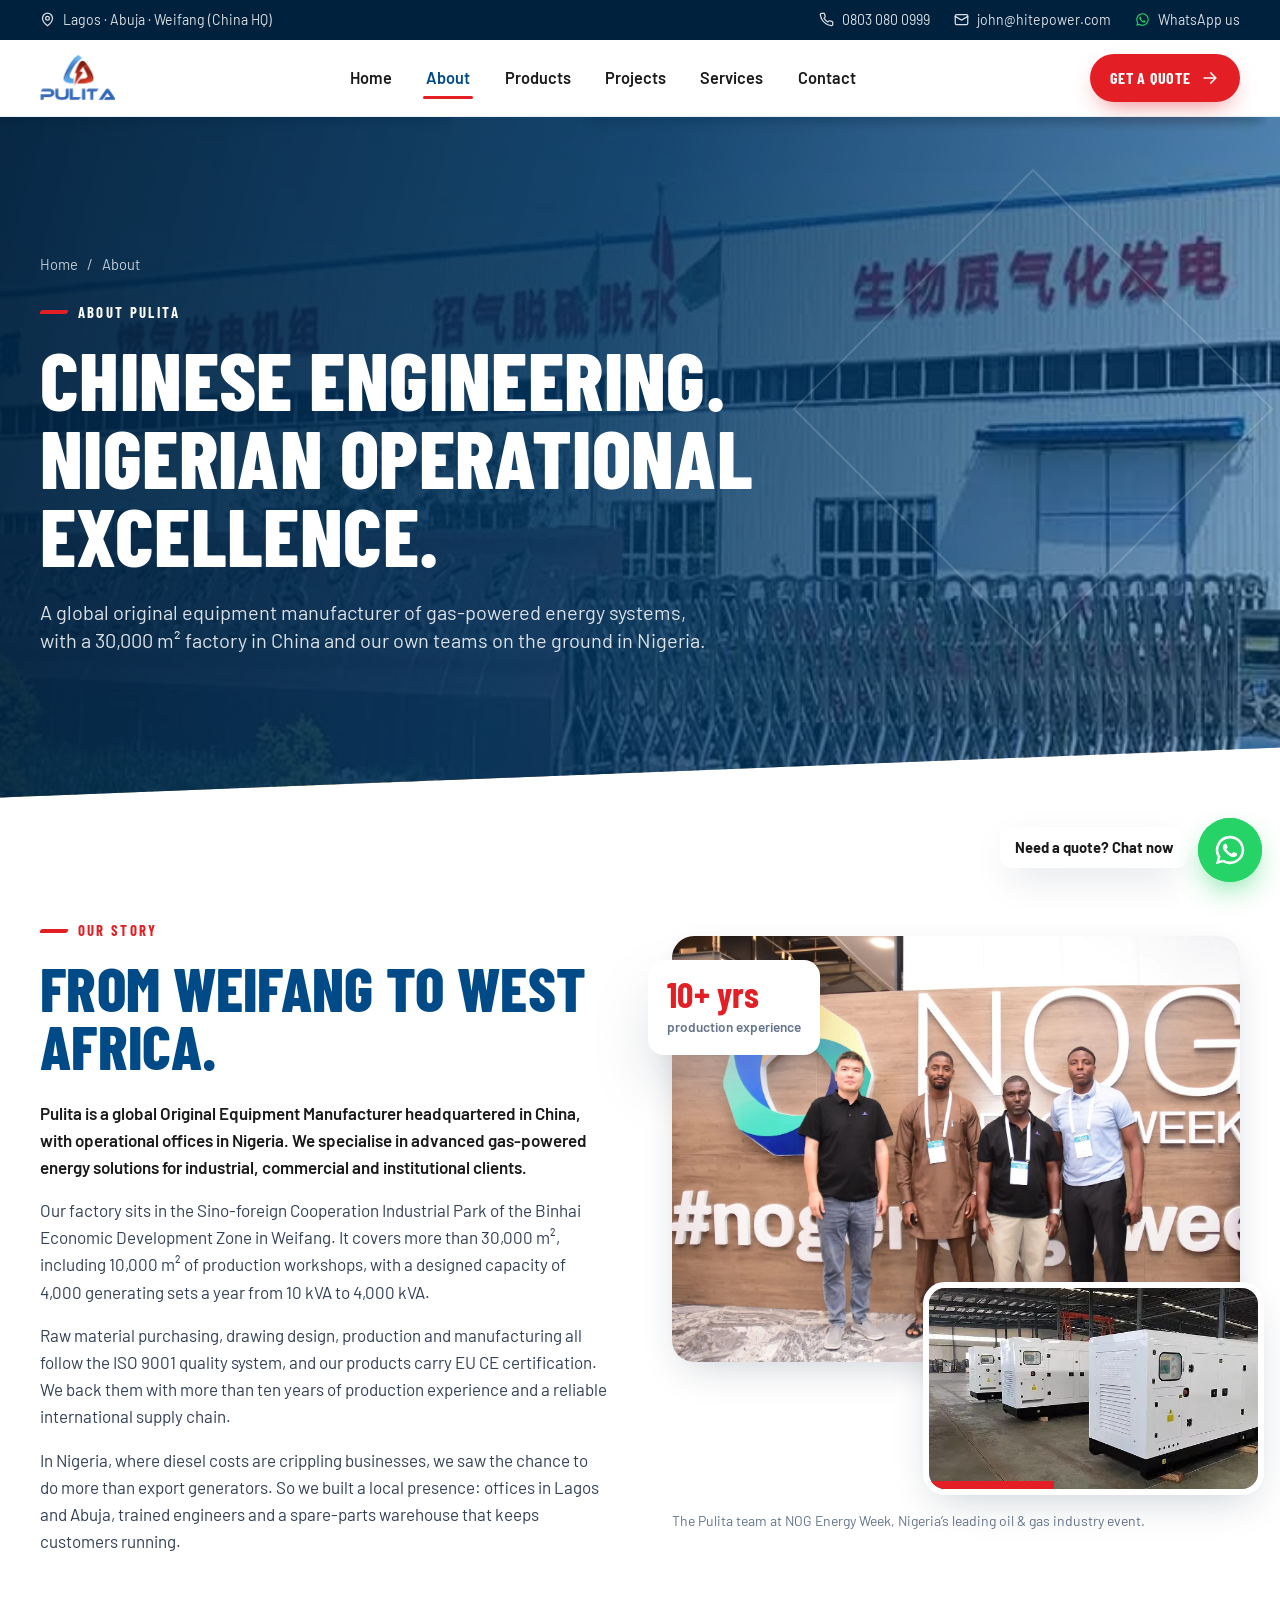
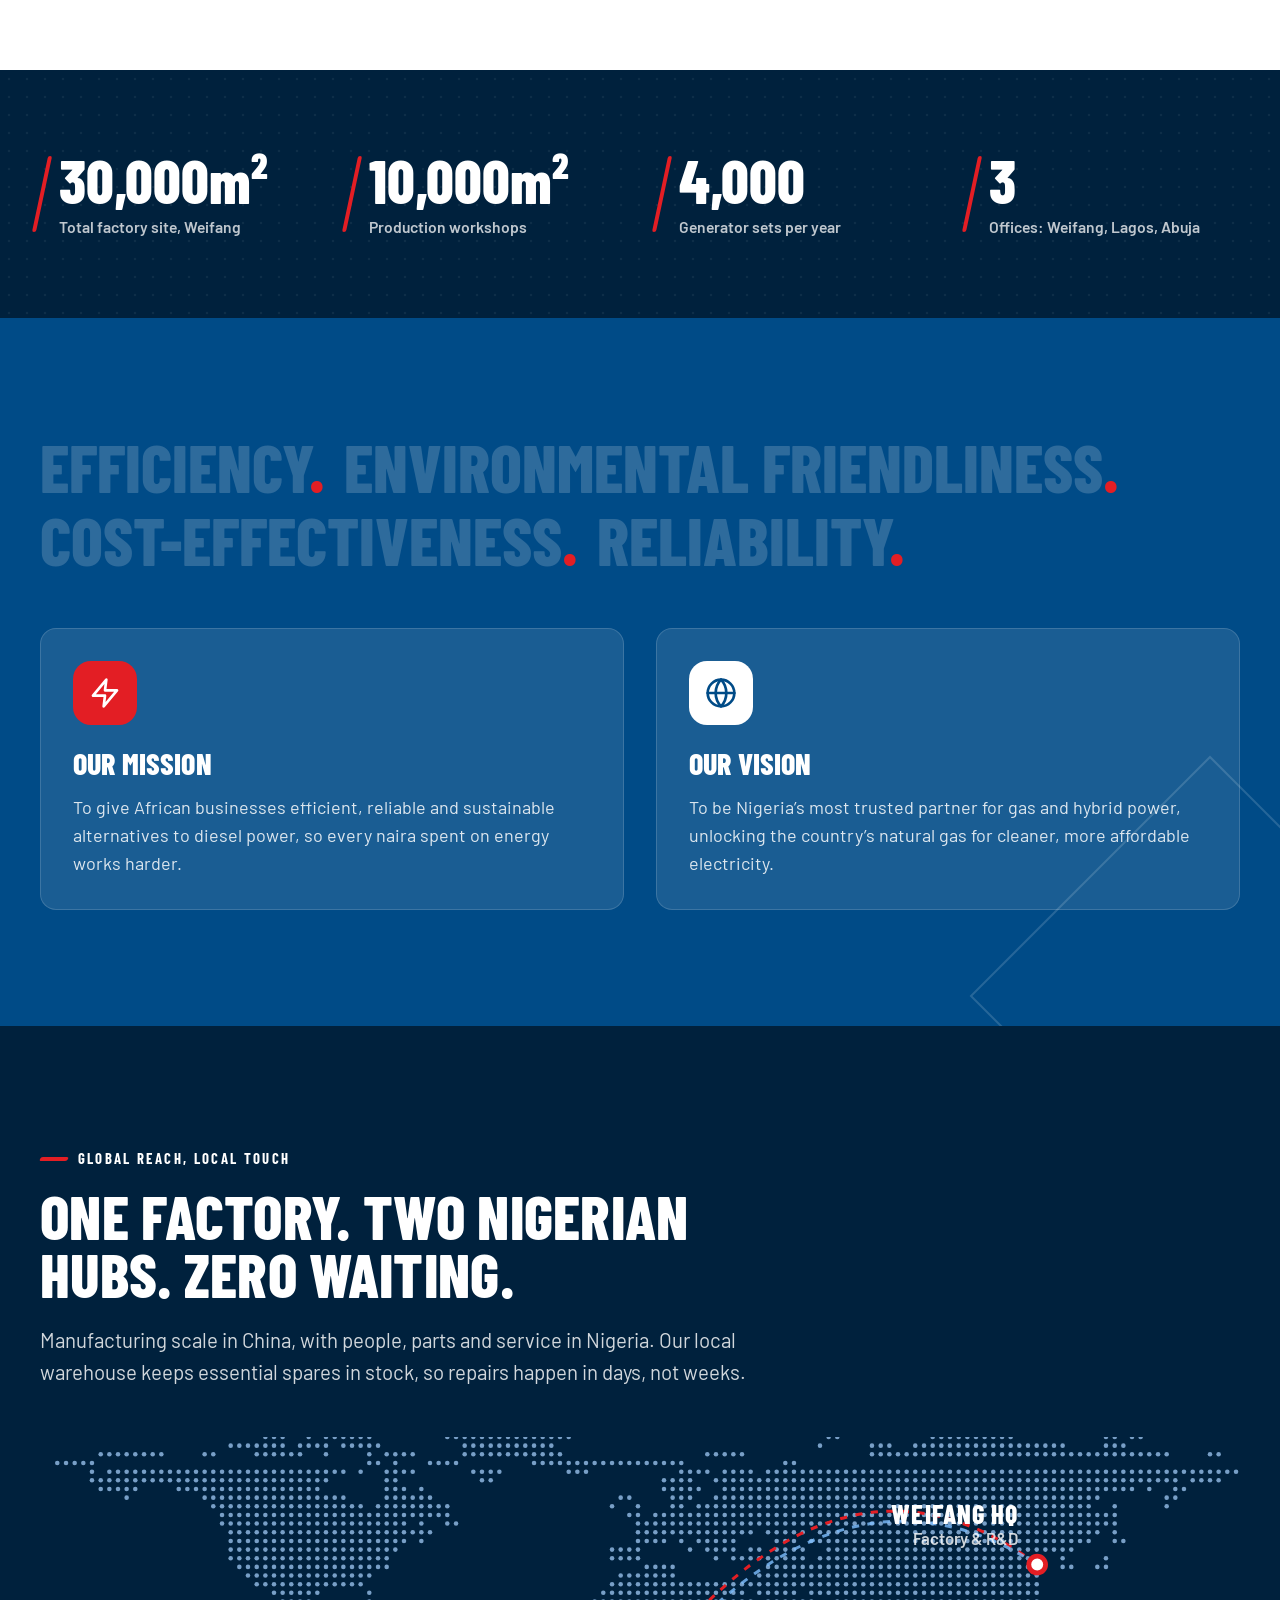
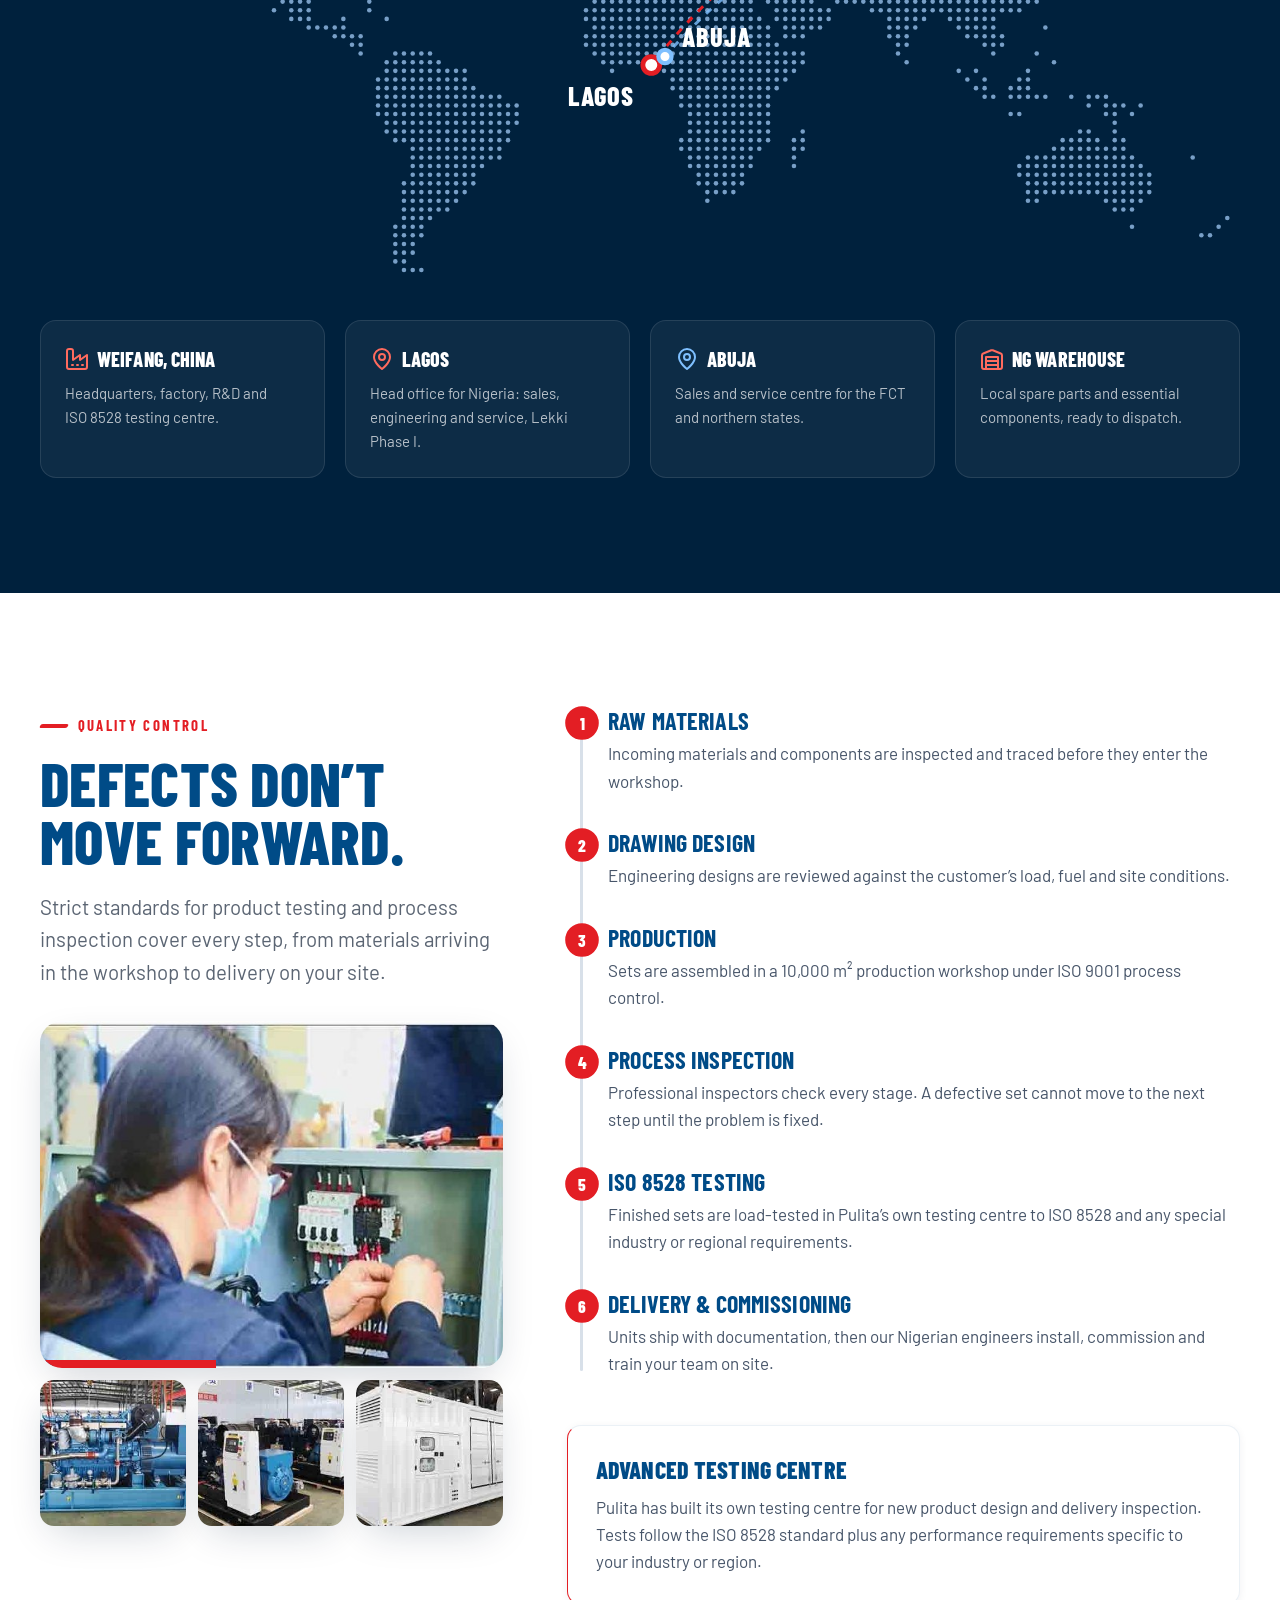
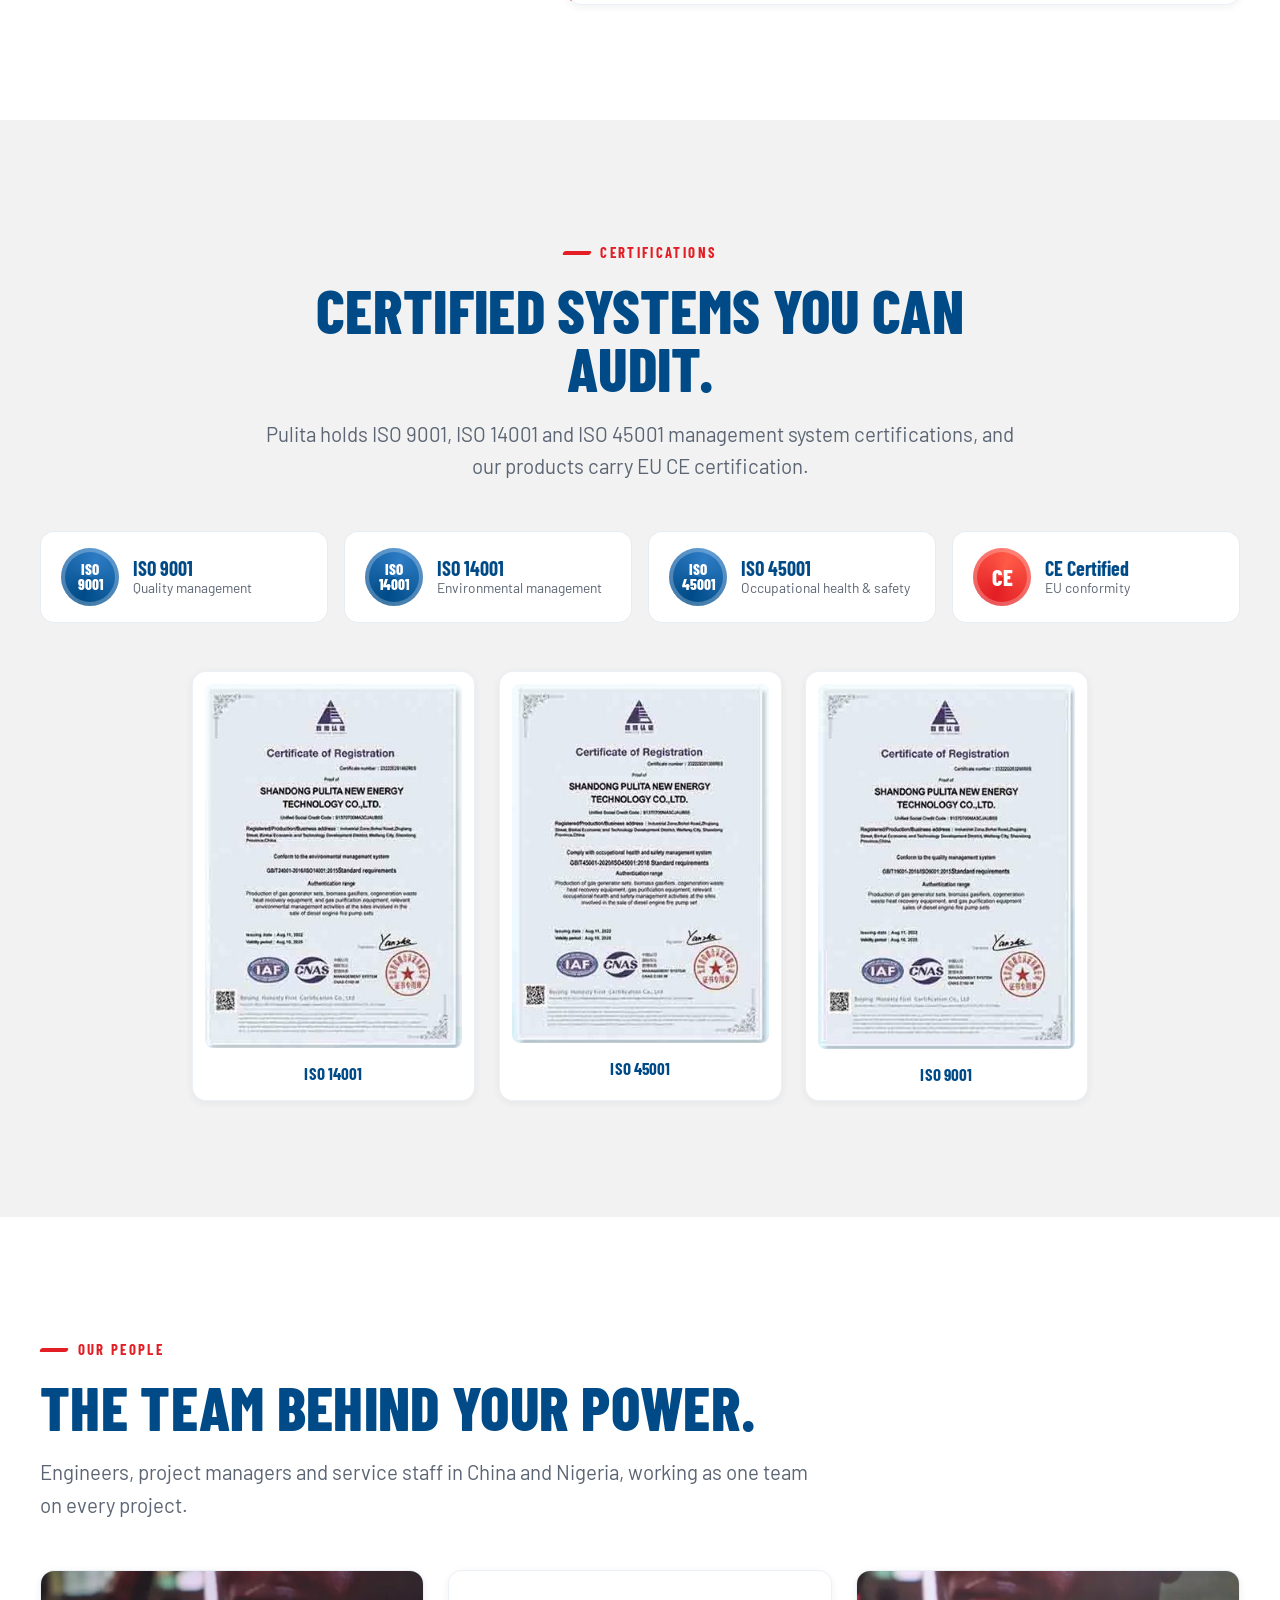
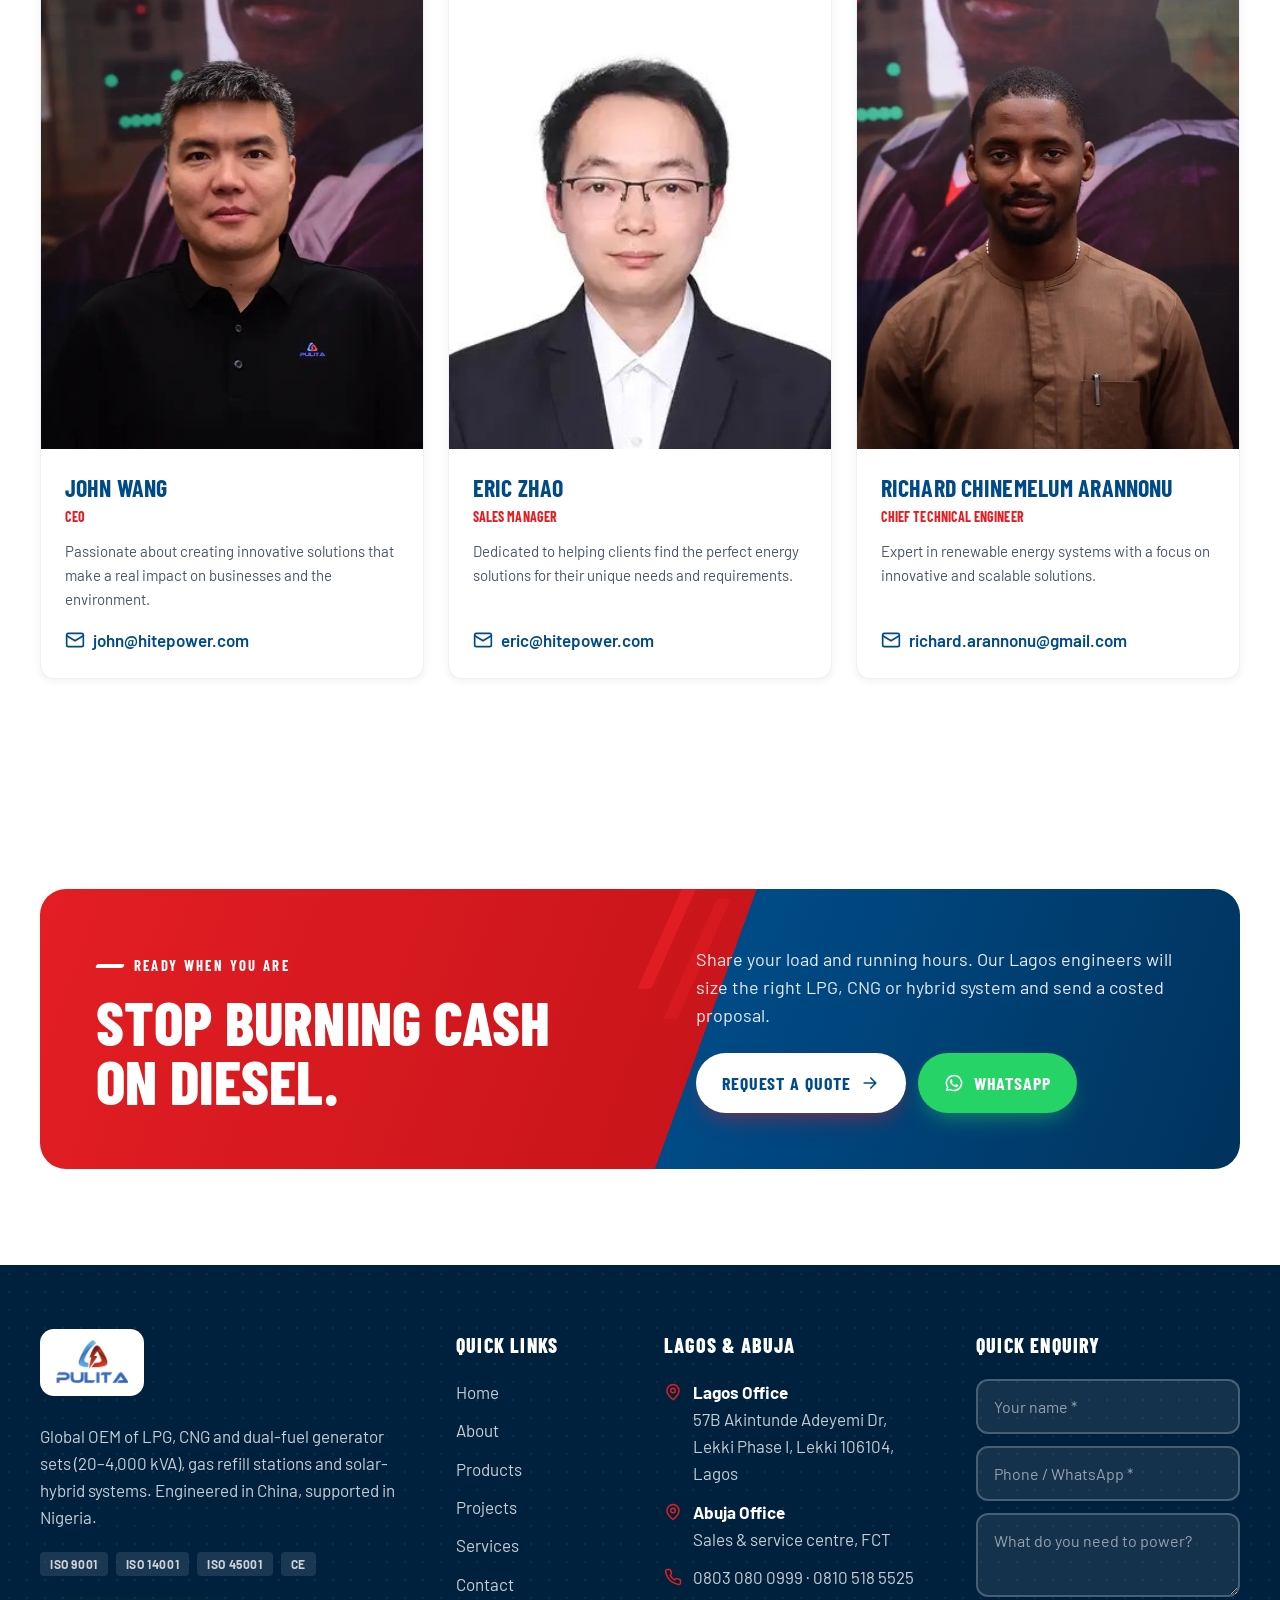
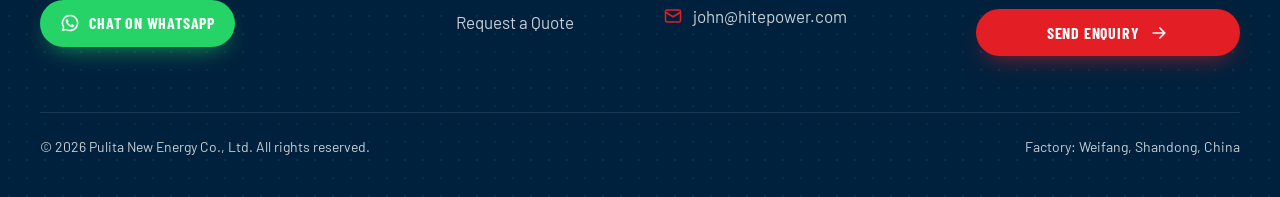
==== commit 75573819: "Add files via upload second commit added names of the people" ====
--- a/pulita-website/about.html
+++ b/pulita-website/about.html
@@ -206,15 +206,30 @@
   <h2 class="h-section text-blue-brand">The team behind your power.</h2>
   <p class="lead mt-5 ">Engineers, project managers and service staff in China and Nigeria, working as one team on every project.</p>
 </div>
-    <div class="grid sm:grid-cols-2 lg:grid-cols-3 gap-6"><figure class="team-card card overflow-hidden" data-reveal="up" data-delay="0">
-  <div class="overflow-hidden"><img src="assets/images/team-portrait-1.jpg" alt="Pulita team member" loading="lazy"></div>
-  <figcaption class="p-5"><b class="font-display text-xl uppercase text-blue-brand block"><!-- EDIT: team member name -->Team member name</b><span class="text-slate-500 text-sm font-semibold"><!-- EDIT: role / title -->Role &middot; Office</span></figcaption>
-</figure><figure class="team-card card overflow-hidden" data-reveal="up" data-delay="100">
-  <div class="overflow-hidden"><img src="assets/images/team-portrait-2.jpg" alt="Pulita team member" loading="lazy"></div>
-  <figcaption class="p-5"><b class="font-display text-xl uppercase text-blue-brand block"><!-- EDIT: team member name -->Team member name</b><span class="text-slate-500 text-sm font-semibold"><!-- EDIT: role / title -->Role &middot; Office</span></figcaption>
-</figure><figure class="team-card card overflow-hidden" data-reveal="up" data-delay="200">
-  <div class="overflow-hidden"><img src="assets/images/team-portrait-3.jpg" alt="Pulita team member" loading="lazy"></div>
-  <figcaption class="p-5"><b class="font-display text-xl uppercase text-blue-brand block"><!-- EDIT: team member name -->Team member name</b><span class="text-slate-500 text-sm font-semibold"><!-- EDIT: role / title -->Role &middot; Office</span></figcaption>
+    <div class="grid sm:grid-cols-2 lg:grid-cols-3 gap-6"><figure class="team-card card overflow-hidden flex flex-col" data-reveal="up" data-delay="0">
+  <div class="overflow-hidden"><img src="assets/images/team-portrait-1.jpg" alt="John Wang, CEO, Pulita New Energy" loading="lazy"></div>
+  <figcaption class="p-6 flex flex-col flex-1">
+    <b class="font-display text-2xl uppercase text-blue-brand block leading-tight">John Wang</b>
+    <span class="font-display text-sm font-bold tracking-[.16em] uppercase text-red-brand mt-1">CEO</span>
+    <p class="text-slate-600 text-[15px] mt-3">Passionate about creating innovative solutions that make a real impact on businesses and the environment.</p>
+    <a class="mt-auto pt-4 inline-flex items-center gap-2 font-semibold text-blue-brand hover:text-red-600 break-all" href="mailto:john@hitepower.com"><svg class="w-5 h-5 flex-none" viewBox="0 0 24 24" fill="none" stroke="currentColor" stroke-width="2" stroke-linecap="round" stroke-linejoin="round" aria-hidden="true"><rect x="2" y="4" width="20" height="16" rx="2"/><path d="m22 7-10 6L2 7"/></svg>john@hitepower.com</a>
+  </figcaption>
+</figure><figure class="team-card card overflow-hidden flex flex-col" data-reveal="up" data-delay="100">
+  <div class="overflow-hidden"><img src="assets/images/team-portrait-3.jpg" alt="Eric Zhao, Sales Manager, Pulita New Energy" loading="lazy"></div>
+  <figcaption class="p-6 flex flex-col flex-1">
+    <b class="font-display text-2xl uppercase text-blue-brand block leading-tight">Eric Zhao</b>
+    <span class="font-display text-sm font-bold tracking-[.16em] uppercase text-red-brand mt-1">Sales Manager</span>
+    <p class="text-slate-600 text-[15px] mt-3">Dedicated to helping clients find the perfect energy solutions for their unique needs and requirements.</p>
+    <a class="mt-auto pt-4 inline-flex items-center gap-2 font-semibold text-blue-brand hover:text-red-600 break-all" href="mailto:eric@hitepower.com"><svg class="w-5 h-5 flex-none" viewBox="0 0 24 24" fill="none" stroke="currentColor" stroke-width="2" stroke-linecap="round" stroke-linejoin="round" aria-hidden="true"><rect x="2" y="4" width="20" height="16" rx="2"/><path d="m22 7-10 6L2 7"/></svg>eric@hitepower.com</a>
+  </figcaption>
+</figure><figure class="team-card card overflow-hidden flex flex-col" data-reveal="up" data-delay="200">
+  <div class="overflow-hidden"><img src="assets/images/team-portrait-2.jpg" alt="Richard Chinemelum Arannonu, Chief Technical Engineer, Pulita New Energy" loading="lazy"></div>
+  <figcaption class="p-6 flex flex-col flex-1">
+    <b class="font-display text-2xl uppercase text-blue-brand block leading-tight">Richard Chinemelum Arannonu</b>
+    <span class="font-display text-sm font-bold tracking-[.16em] uppercase text-red-brand mt-1">Chief Technical Engineer</span>
+    <p class="text-slate-600 text-[15px] mt-3">Expert in renewable energy systems with a focus on innovative and scalable solutions.</p>
+    <a class="mt-auto pt-4 inline-flex items-center gap-2 font-semibold text-blue-brand hover:text-red-600 break-all" href="mailto:richard.arannonu@gmail.com"><svg class="w-5 h-5 flex-none" viewBox="0 0 24 24" fill="none" stroke="currentColor" stroke-width="2" stroke-linecap="round" stroke-linejoin="round" aria-hidden="true"><rect x="2" y="4" width="20" height="16" rx="2"/><path d="m22 7-10 6L2 7"/></svg>richard.arannonu@gmail.com</a>
+  </figcaption>
 </figure></div>
   </div>
 </section>
